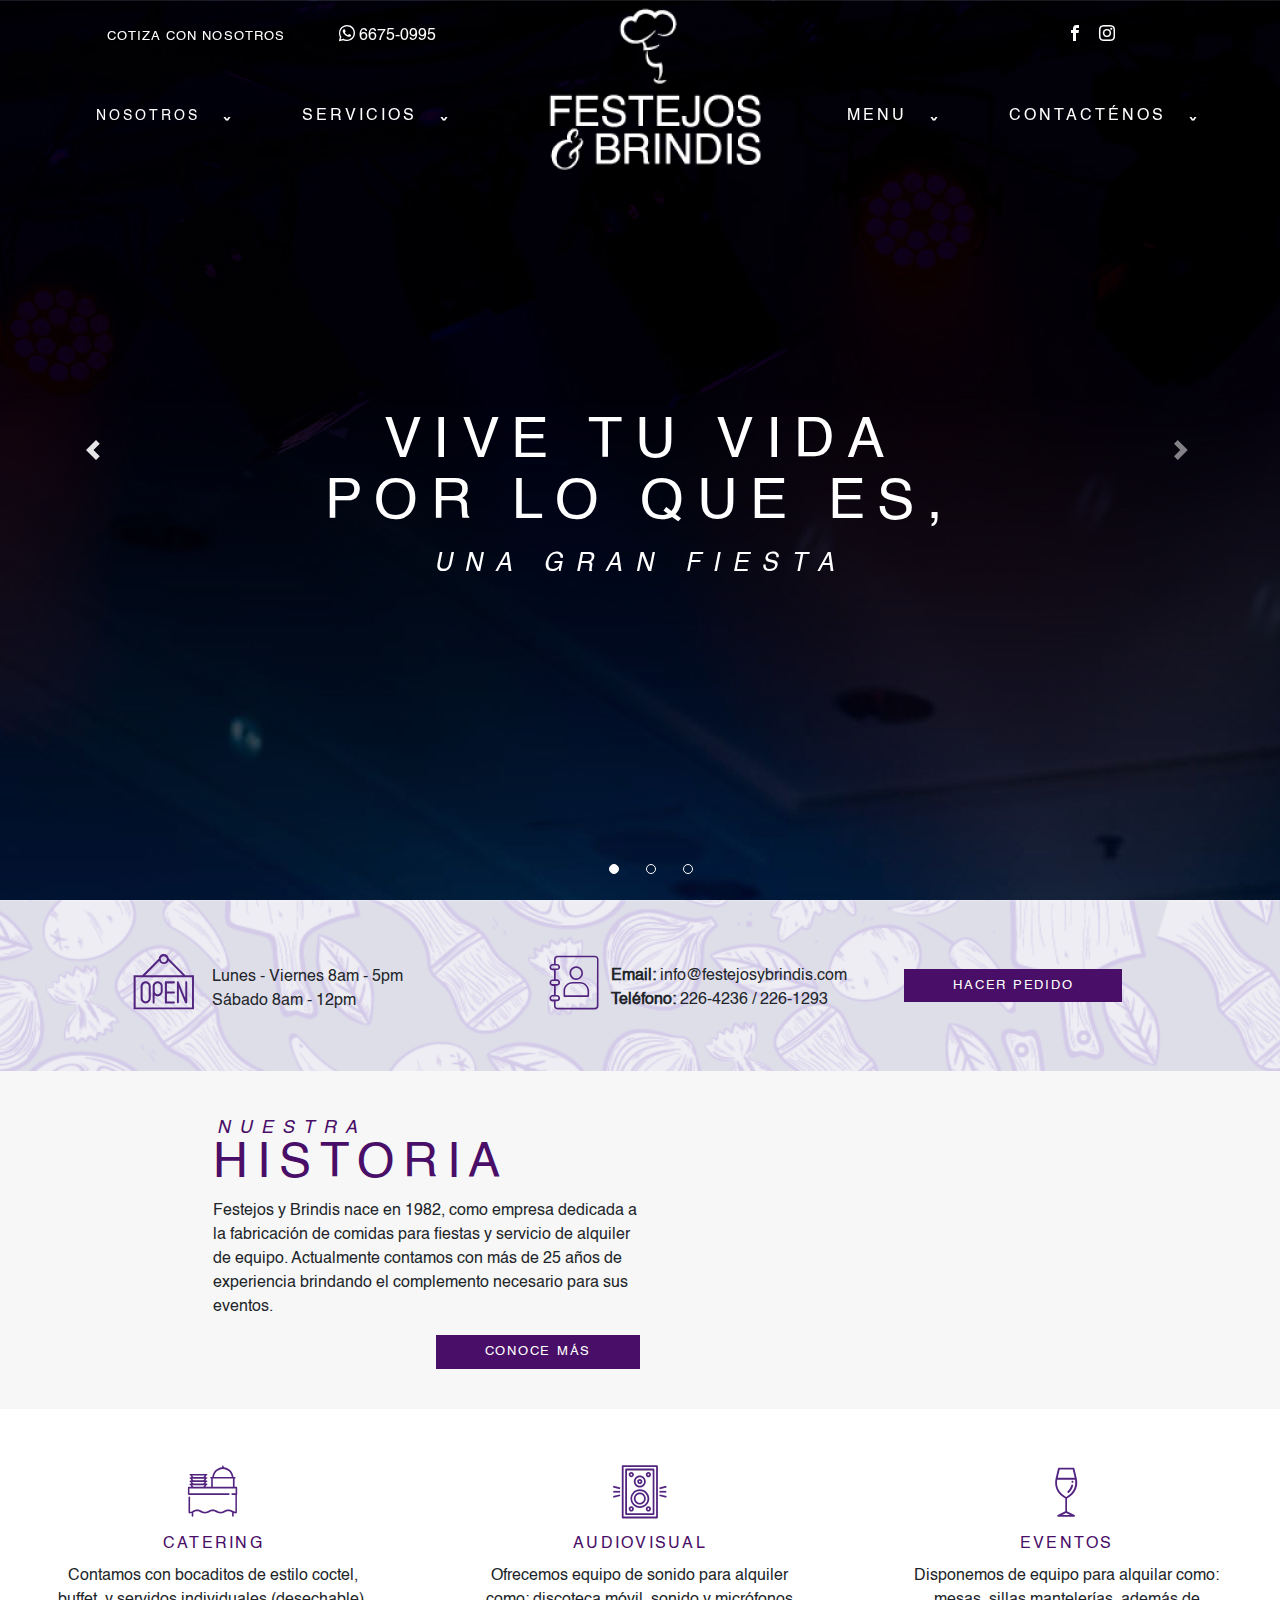
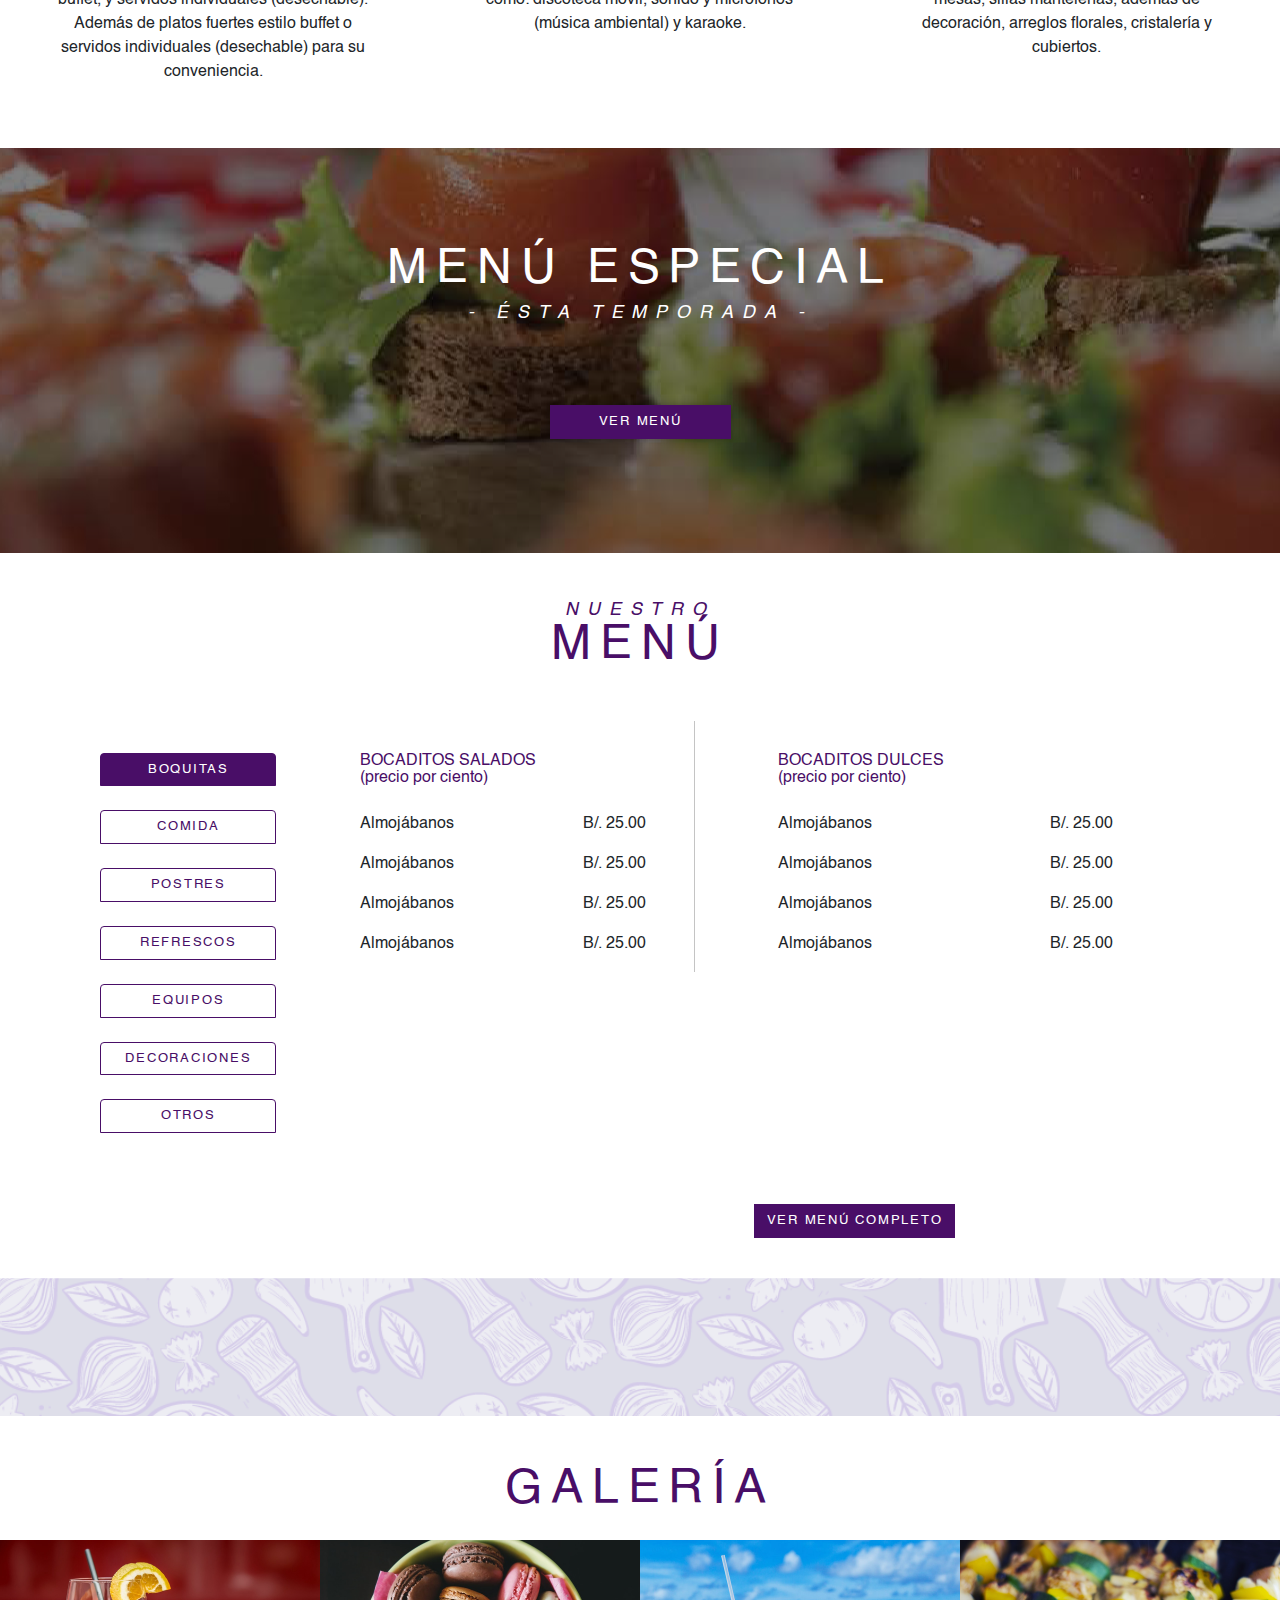
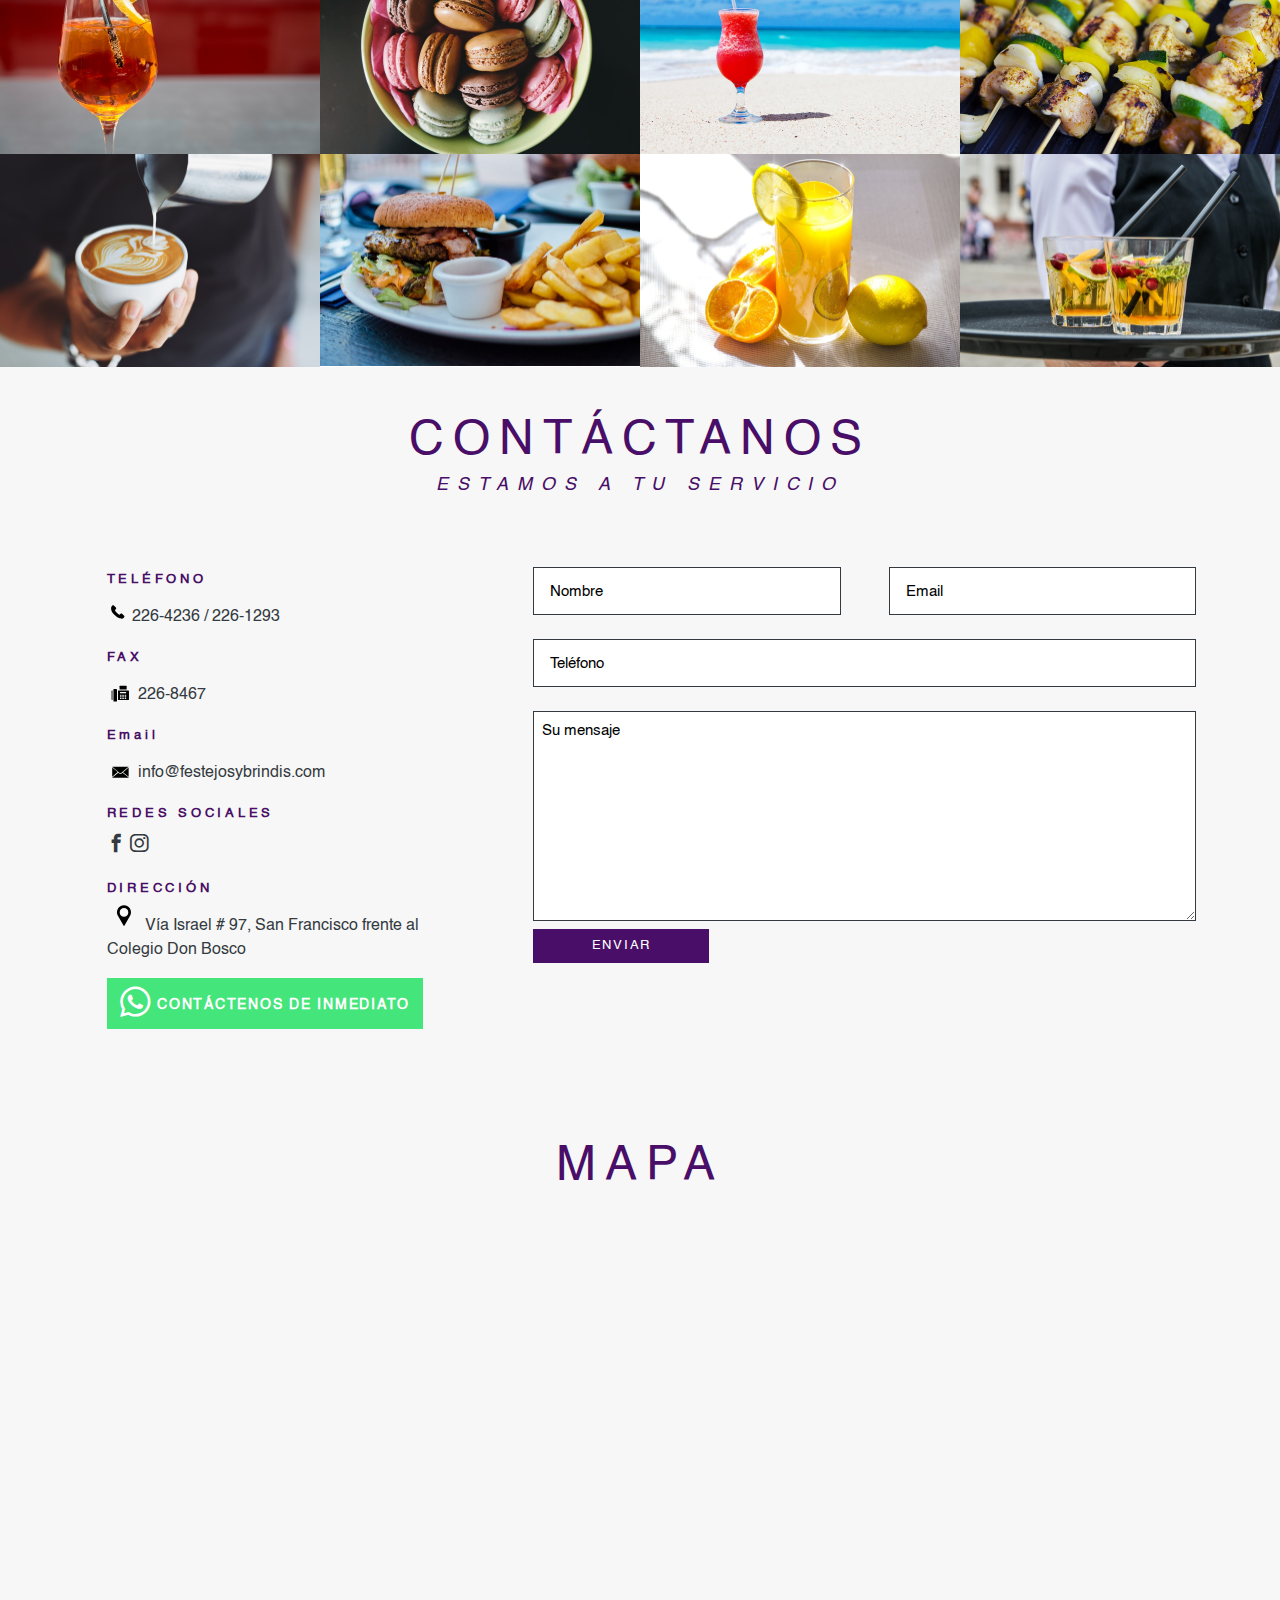
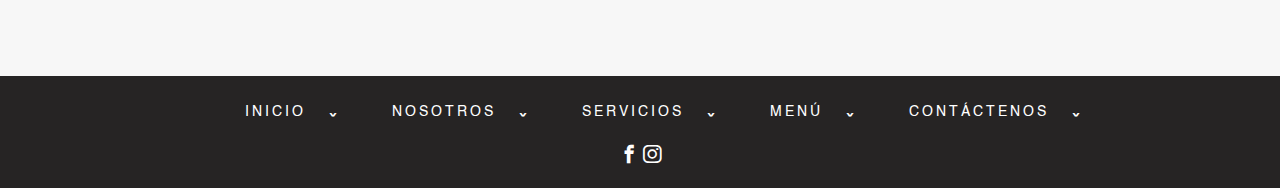
==== index.html @ 85176025 "Subida de los documentos del frontend" ====
<!DOCTYPE html>
<html lang="en">
<head>
  <meta charset="UTF-8">
  <meta name="viewport" content="width=device-width, initial-scale=1.0">
  <meta http-equiv="X-UA-Compatible" content="ie=edge">
  <link rel="stylesheet" href="Magnific-Popup-master/dist/magnific-popup.css">
  <link rel="stylesheet" href="bootstrap-4.0/dist/css/bootstrap.min.css">
  <link rel="stylesheet" href="IcoMoon-Free/style.css">
  <link rel="stylesheet" href="css/style.css">
  <title>Brindis y Festejos | Inicio</title>
</head>
<body class="overflow-hidden">

  <svg class="sr-only">
    <defs>
      <g id="open_icon">
      	<path fill="#52247F" d="M39.6,17.4L27.6,5.3C27.4,3.5,25.8,2,23.9,2s-3.5,1.5-3.6,3.3L8.2,17.4H1.9v24.9h44V17.4H39.6z M23.9,3.5
      		c1.2,0,2.2,1,2.2,2.2c0,1.2-1,2.2-2.2,2.2c-1.2,0-2.2-1-2.2-2.2C21.7,4.5,22.7,3.5,23.9,3.5 M20.6,7.1c0.6,1.3,1.9,2.2,3.4,2.2
      		c1.5,0,2.8-0.9,3.4-2.2l10.3,10.3H10.3L20.6,7.1z M44.5,40.9H3.4v-22h41.1V40.9z"/>
      	<path fill="#52247F" d="M10.7,21.8c-2,0-3.7,1.6-3.7,3.7v8.8c0,2,1.6,3.7,3.7,3.7s3.7-1.6,3.7-3.7v-8.8
      		C14.4,23.5,12.7,21.8,10.7,21.8 M12.9,34.3c0,1.2-1,2.2-2.2,2.2c-1.2,0-2.2-1-2.2-2.2v-8.8c0-1.2,1-2.2,2.2-2.2
      		c1.2,0,2.2,1,2.2,2.2V34.3z"/>
      	<path fill="#52247F" d="M19.5,21.8c-2,0-3.7,1.6-3.7,3.7v3.7v8.1c0,0.4,0.3,0.7,0.7,0.7c0.4,0,0.7-0.3,0.7-0.7v-5.2
      		c0.6,0.5,1.4,0.8,2.2,0.8c2,0,3.7-1.6,3.7-3.7v-3.7C23.2,23.5,21.6,21.8,19.5,21.8 M21.7,29.1c0,1.2-1,2.2-2.2,2.2
      		c-1.2,0-2.2-1-2.2-2.2v-3.7c0-1.2,1-2.2,2.2-2.2c1.2,0,2.2,1,2.2,2.2V29.1z"/>
      	<path fill="#52247F" d="M39.3,33.4l-4.5-11.1c0,0,0,0,0,0c0-0.1-0.1-0.1-0.1-0.2c0,0,0,0,0-0.1c0,0,0,0-0.1,0
      		c-0.1,0-0.1-0.1-0.2-0.1c0,0,0,0,0,0c-0.1,0-0.2,0-0.2,0c0,0,0,0,0,0c0,0-0.1,0-0.1,0c0,0-0.1,0-0.1,0c0,0,0,0,0,0
      		c-0.1,0-0.1,0.1-0.2,0.1c0,0,0,0-0.1,0c0,0,0,0.1-0.1,0.1c0,0-0.1,0.1-0.1,0.1c0,0,0,0,0,0.1c0,0.1,0,0.1,0,0.2c0,0,0,0,0,0v14.7
      		c0,0.4,0.3,0.7,0.7,0.7c0.4,0,0.7-0.3,0.7-0.7V26.4l4.5,11.1c0,0,0,0,0,0c0,0,0,0,0,0c0,0.1,0.1,0.1,0.1,0.2c0,0,0,0,0.1,0.1
      		c0,0,0.1,0.1,0.2,0.1c0,0,0,0,0.1,0c0.1,0,0.2,0.1,0.3,0.1h0c0.1,0,0.2,0,0.3-0.1c0,0,0,0,0,0c0.1,0,0.1-0.1,0.2-0.1c0,0,0,0,0.1,0
      		c0,0,0-0.1,0.1-0.1c0,0,0.1-0.1,0.1-0.1c0,0,0,0,0-0.1c0-0.1,0-0.1,0-0.2c0,0,0,0,0,0V22.5c0-0.4-0.3-0.7-0.7-0.7
      		c-0.4,0-0.7,0.3-0.7,0.7V33.4L39.3,33.4z"/>
      	<path fill="#52247F" d="M31.3,23.3c0.4,0,0.7-0.3,0.7-0.7s-0.3-0.7-0.7-0.7h-5.9c-0.4,0-0.7,0.3-0.7,0.7v14.7
      		c0,0.4,0.3,0.7,0.7,0.7h5.9c0.4,0,0.7-0.3,0.7-0.7c0-0.4-0.3-0.7-0.7-0.7h-5.1v-5.9h5.1c0.4,0,0.7-0.3,0.7-0.7
      		c0-0.4-0.3-0.7-0.7-0.7h-5.1v-5.9H31.3z"/>
      </g>

      <g id="booking_icon">

      <path fill="#52247F" d="M36.2,18.3c-3.7,0-6.8,3-6.8,6.8c0,1.8,0.7,3.5,2,4.8c1.3,1.3,3,2,4.8,2c3.7,0,6.8-3,6.8-6.8
      	C43,21.4,40,18.3,36.2,18.3 M39.9,28.7c-2,2-5.3,2-7.3,0c-1-1-1.5-2.3-1.5-3.6c0-1.4,0.5-2.7,1.5-3.6c2-2,5.3-2,7.3,0
      	C41.9,23.5,41.9,26.7,39.9,28.7"/>
      <path fill="#52247F" d="M40.1,33.9h-7.6c-5,0-9,4-9,9v5.2c0,0.5,0.4,0.8,0.8,0.8h24c0.5,0,0.8-0.4,0.8-0.8v-5.2
      	C49.1,37.9,45.1,33.9,40.1,33.9 M47.5,47.3H25.1v-4.4c0-4.1,3.3-7.4,7.4-7.4h7.6c4.1,0,7.4,3.3,7.4,7.4V47.3z"/>
      <path fill="#52247F" d="M57.4,8.8c-0.7-0.7-1.6-1.1-2.5-1.1H17.6c-2,0-3.6,1.6-3.6,3.6v4.6h-1.4c-1.7,0-3.1,1.4-3.1,3.1v0.2
      	c0,1.7,1.4,3.1,3.1,3.1H14v9.2h-1.4c-1.7,0-3.1,1.4-3.1,3.1v0.2c0,1.7,1.4,3.1,3.1,3.1H14v9.2h-1.4c-1.7,0-3.1,1.4-3.1,3.1v0.2
      	c0,1.7,1.4,3.1,3.1,3.1H14v4.5c0,1,0.4,1.9,1.1,2.5c0.7,0.7,1.6,1.1,2.5,1.1h37.3c2,0,3.6-1.6,3.6-3.6V11.3
      	C58.5,10.4,58.1,9.5,57.4,8.8 M12.6,20.6c-0.8,0-1.4-0.6-1.4-1.4V19c0-0.8,0.6-1.4,1.4-1.4h0h4.3c0.8,0,1.4,0.6,1.4,1.4v0.2
      	c0,0.8-0.6,1.4-1.4,1.4L12.6,20.6z M12.6,36.1c-0.8,0-1.4-0.6-1.4-1.4v-0.2c0-0.8,0.6-1.4,1.4-1.4h0h4.3c0.8,0,1.4,0.6,1.4,1.4v0.2
      	c0,0.8-0.6,1.4-1.4,1.4L12.6,36.1z M12.6,51.6c-0.8,0-1.4-0.6-1.4-1.4V50c0-0.8,0.6-1.4,1.4-1.4h0h4.3c0.8,0,1.4,0.6,1.4,1.4v0.2
      	c0,0.8-0.6,1.4-1.4,1.4L12.6,51.6z M56.8,57.8c0,1.1-0.9,2-2,2H17.6c-0.5,0-1-0.2-1.4-0.6c-0.4-0.4-0.6-0.9-0.6-1.4v-4.5H17
      	c1.7,0,3.1-1.4,3.1-3.1V50c0-1.7-1.4-3.1-3.1-3.1h-1.3v-9.2H17c1.7,0,3.1-1.4,3.1-3.1v-0.2c0-1.7-1.4-3.1-3.1-3.1h-1.3v-9.2H17
      	c1.7,0,3.1-1.4,3.1-3.1V19c0-1.7-1.4-3.1-3.1-3.1h-1.3v-4.6c0-1.1,0.9-2,2-2h37.3c1.1,0,2,0.9,2,2L56.8,57.8z"/>
      </g>

      <g id="catering_icon">

      <path fill="#52247F" d="M58.5,29.8h-1.9v-8.2h0.3c0.5,0,0.8-0.4,0.8-0.8c0-0.5-0.4-0.8-0.8-0.8h-1.4c-0.4-5.2-4.6-9.4-9.8-9.8V9.4
      	c0-0.5-0.4-0.8-0.8-0.8c-0.5,0-0.8,0.4-0.8,0.8v0.8c-5.2,0.4-9.4,4.6-9.8,9.8h-1.4c-0.5,0-0.8,0.4-0.8,0.8c0,0.5,0.4,0.8,0.8,0.8
      	h0.3v8.2h-5.7c0.4-0.5,0.6-1,0.7-1.6h0.4c0.5,0,0.8-0.4,0.8-0.8c0-0.4-0.4-0.8-0.8-0.8h-1.1c0.4-0.5,0.6-1,0.7-1.6h0.4
      	c0.5,0,0.8-0.4,0.8-0.8c0-0.4-0.4-0.8-0.8-0.8h-1.1c0.4-0.5,0.6-1,0.7-1.6h0.4c0.5,0,0.8-0.4,0.8-0.8c0-0.5-0.4-0.8-0.8-0.8h-1.1
      	c0.4-0.5,0.6-1,0.7-1.6h0.4c0.5,0,0.8-0.4,0.8-0.8c0-0.5-0.4-0.8-0.8-0.8H12.3c-0.5,0-0.8,0.4-0.8,0.8c0,0.4,0.4,0.8,0.8,0.8h0.4
      	c0.1,0.6,0.4,1.2,0.7,1.6h-1.1c-0.5,0-0.8,0.4-0.8,0.8c0,0.4,0.4,0.8,0.8,0.8h0.4c0.1,0.6,0.4,1.2,0.7,1.6h-1.1
      	c-0.5,0-0.8,0.4-0.8,0.8c0,0.5,0.4,0.8,0.8,0.8h0.4c0.1,0.6,0.4,1.2,0.7,1.6h-1.1c-0.5,0-0.8,0.4-0.8,0.8c0,0.5,0.4,0.8,0.8,0.8h0.4
      	c0.1,0.6,0.4,1.2,0.7,1.6h-2.7c-0.5,0-0.8,0.4-0.8,0.8v6.5c0,0.4,0.4,0.8,0.8,0.8h40.2c0.5,0,0.8-0.4,0.8-0.8c0-0.5-0.4-0.8-0.8-0.8
      	H11.4v-4.9h46.2v4.9h-3.5c-0.4,0-0.8,0.4-0.8,0.8c0,0.4,0.4,0.8,0.8,0.8h3.3v16.8c-1.2-0.1-1.9-0.5-2.7-0.9c-1-0.6-2.2-1.2-4.3-1.2
      	c-2.2,0-3.3,0.6-4.3,1.2c-1,0.5-1.8,1-3.5,1c-1.8,0-2.6-0.5-3.5-1c-1-0.6-2.2-1.2-4.3-1.2c-2.2,0-3.3,0.6-4.3,1.2
      	c-1,0.5-1.8,1-3.5,1c-1.8,0-2.6-0.5-3.5-1c-1-0.6-2.2-1.2-4.3-1.2s-3.3,0.6-4.3,1.2c-0.2,0.1-0.4,0.2-0.7,0.4
      	c-0.6,0.3-1.2,0.5-2.1,0.6V40.4c0-0.5-0.4-0.8-0.8-0.8c-0.4,0-0.8,0.4-0.8,0.8v15.2c0,0.5,0.4,0.8,0.8,0.8c1,0,1.8-0.1,2.4-0.3v2.8
      	c0,0.5,0.4,0.8,0.8,0.8c0.4,0,0.8-0.4,0.8-0.8v-3.5c0.1,0,0.2-0.1,0.3-0.1c1-0.5,1.8-1,3.5-1c1.8,0,2.6,0.5,3.5,1
      	c1,0.6,2.2,1.2,4.3,1.2c2.2,0,3.3-0.6,4.3-1.2c1-0.5,1.8-1,3.5-1c1.8,0,2.6,0.5,3.5,1c1,0.6,2.2,1.2,4.3,1.2c2.2,0,3.3-0.6,4.3-1.2
      	c1-0.5,1.8-1,3.5-1c1.8,0,2.6,0.5,3.5,1c0.1,0,0.2,0.1,0.3,0.1v3.5c0,0.5,0.4,0.8,0.8,0.8c0.4,0,0.8-0.4,0.8-0.8v-2.8
      	c0.7,0.2,1.4,0.3,2.4,0.3c0.5,0,0.8-0.4,0.8-0.8V37.8c0.2-0.1,0.3-0.4,0.3-0.6v-6.5C59.3,30.2,58.9,29.8,58.5,29.8 M24.2,29.8h-7.6
      	c-1.1,0-2-0.7-2.3-1.6h12.2C26.2,29.1,25.3,29.8,24.2,29.8 M24.2,26.5h-7.6c-1.1,0-2-0.7-2.3-1.6h12.2
      	C26.2,25.9,25.3,26.5,24.2,26.5 M24.2,23.3h-7.6c-1.1,0-2-0.7-2.3-1.6h12.2C26.2,22.6,25.3,23.3,24.2,23.3 M24.2,20h-7.6
      	c-1.1,0-2-0.7-2.3-1.6h12.2C26.2,19.3,25.3,20,24.2,20 M44.9,11.9c4.7,0,8.5,3.6,8.9,8.2H35.9C36.4,15.5,40.2,11.9,44.9,11.9
      	 M54.9,29.8H34.8v-8.2h20.1V29.8z"/>

      </g>


    <g id="audiovisual_icon">
    	<path fill="#52247F" d="M53,8.2H18.7c-0.5,0-0.9,0.4-0.9,0.9v51.4c0,0.5,0.4,0.9,0.9,0.9H53c0.5,0,0.9-0.4,0.9-0.9V9.1
    		C53.8,8.6,53.4,8.2,53,8.2 M52.1,59.6H19.6V10h32.5V59.6z"/>
    	<path fill="#52247F" d="M22.1,57.9h27.4c0.5,0,0.9-0.4,0.9-0.9V12.5c0-0.5-0.4-0.9-0.9-0.9H22.1c-0.5,0-0.9,0.4-0.9,0.9V57
    		C21.3,57.5,21.7,57.9,22.1,57.9 M23,13.4h25.7v42.8H23V13.4z"/>
    	<path fill="#52247F" d="M27.3,20.2c1.4,0,2.6-1.2,2.6-2.6c0-1.4-1.2-2.6-2.6-2.6c-1.4,0-2.6,1.2-2.6,2.6
    		C24.7,19.1,25.9,20.2,27.3,20.2 M27.3,16.8c0.5,0,0.9,0.4,0.9,0.9s-0.4,0.9-0.9,0.9s-0.9-0.4-0.9-0.9S26.8,16.8,27.3,16.8"/>
    	<path fill="#52247F" d="M44.4,15.1c-1.4,0-2.6,1.2-2.6,2.6c0,1.4,1.2,2.6,2.6,2.6c1.4,0,2.6-1.2,2.6-2.6
    		C47,16.2,45.8,15.1,44.4,15.1 M44.4,18.5c-0.5,0-0.9-0.4-0.9-0.9c0-0.5,0.4-0.9,0.9-0.9c0.5,0,0.9,0.4,0.9,0.9
    		C45.3,18.1,44.9,18.5,44.4,18.5"/>
    	<path fill="#52247F" d="M27.3,49.3c-1.4,0-2.6,1.2-2.6,2.6c0,1.4,1.2,2.6,2.6,2.6c1.4,0,2.6-1.2,2.6-2.6
    		C29.8,50.5,28.7,49.3,27.3,49.3 M27.3,52.8c-0.5,0-0.9-0.4-0.9-0.9c0-0.5,0.4-0.9,0.9-0.9s0.9,0.4,0.9,0.9
    		C28.1,52.4,27.7,52.8,27.3,52.8"/>
    	<path fill="#52247F" d="M44.4,49.3c-1.4,0-2.6,1.2-2.6,2.6c0,1.4,1.2,2.6,2.6,2.6c1.4,0,2.6-1.2,2.6-2.6
    		C47,50.5,45.8,49.3,44.4,49.3 M44.4,52.8c-0.5,0-0.9-0.4-0.9-0.9c0-0.5,0.4-0.9,0.9-0.9c0.5,0,0.9,0.4,0.9,0.9
    		C45.3,52.4,44.9,52.8,44.4,52.8"/>
    	<path fill="#52247F" d="M35.8,30.5c3.3,0,6-2.7,6-6c0-3.3-2.7-6-6-6c-3.3,0-6,2.7-6,6C29.8,27.8,32.5,30.5,35.8,30.5 M35.8,20.2
    		c2.4,0,4.3,1.9,4.3,4.3c0,2.4-1.9,4.3-4.3,4.3c-2.4,0-4.3-1.9-4.3-4.3C31.6,22.1,33.5,20.2,35.8,20.2"/>
    	<path fill="#52247F" d="M45.3,41.6c0-5.2-4.2-9.4-9.4-9.4c-5.2,0-9.4,4.2-9.4,9.4c0,5.2,4.2,9.4,9.4,9.4C41,51,45.3,46.8,45.3,41.6
    		 M35.8,49.3c-4.2,0-7.7-3.5-7.7-7.7c0-4.2,3.5-7.7,7.7-7.7c4.2,0,7.7,3.5,7.7,7.7C43.5,45.9,40.1,49.3,35.8,49.3"/>
    	<path fill="#52247F" d="M35.8,35.6c-3.3,0-6,2.7-6,6s2.7,6,6,6c3.3,0,6-2.7,6-6S39.1,35.6,35.8,35.6 M35.8,45.9
    		c-2.4,0-4.3-1.9-4.3-4.3c0-2.4,1.9-4.3,4.3-4.3c2.4,0,4.3,1.9,4.3,4.3C40.1,44,38.2,45.9,35.8,45.9"/>
    	<path fill="#52247F" d="M35.8,27.1c1.4,0,2.6-1.2,2.6-2.6c0-1.4-1.2-2.6-2.6-2.6c-1.4,0-2.6,1.2-2.6,2.6
    		C33.3,25.9,34.4,27.1,35.8,27.1 M35.8,23.7c0.5,0,0.9,0.4,0.9,0.9s-0.4,0.9-0.9,0.9c-0.5,0-0.9-0.4-0.9-0.9S35.4,23.7,35.8,23.7"/>
    	<rect x="9.3" y="33.9" fill="#52247F" width="6.8" height="1.7"/>

    		<rect x="11.9" y="27" transform="matrix(-0.2425 0.9702 -0.9702 -0.2425 45.395 25.5536)" fill="#52247F" width="1.7" height="7.1"/>

    		<rect x="9.2" y="38.2" transform="matrix(-0.9701 0.2427 -0.2427 -0.9701 34.5452 73.8665)" fill="#52247F" width="7.1" height="1.7"/>
    	<rect x="55.5" y="33.9" fill="#52247F" width="6.8" height="1.7"/>

    		<rect x="55.4" y="29.6" transform="matrix(-0.9701 0.2427 -0.2427 -0.9701 123.5322 45.7786)" fill="#52247F" width="7.1" height="1.7"/>

    		<rect x="58.1" y="35.5" transform="matrix(-0.2427 0.9701 -0.9701 -0.2427 111.1405 -8.641)" fill="#52247F" width="1.7" height="7.1"/>
    </g>

    <g id="events_icon">
    	<path fill="#52247F" d="M38.4,40.1c4.1-2.7,6.9-7,7.7-11.9c0.3-2.2,0.2-4.5-0.3-6.7l-2.4-10c-0.1-0.4-0.5-0.7-0.9-0.7H27.9
    		c-0.4,0-0.8,0.3-0.9,0.7l-2.4,10c-0.5,2.2-0.6,4.5-0.3,6.7c0.7,4.9,3.5,9.2,7.7,11.9l2.3,1.5v12.7L26.7,58
    		c-0.4,0.2-0.6,0.6-0.5,1.1c0.1,0.4,0.5,0.7,0.9,0.7h16c0.4,0,0.8-0.3,0.9-0.7c0.1-0.4-0.1-0.9-0.5-1.1l-7.5-3.7V41.6L38.4,40.1z
    		 M28.7,12.6h13l2,8.1H26.7L28.7,12.6z M26.1,27.9c-0.3-1.8-0.2-3.5,0.1-5.2h17.8c0.3,1.7,0.4,3.5,0.1,5.2
    		c-0.7,4.3-3.2,8.2-6.8,10.6l-2.2,1.4L33,38.5C29.3,36.1,26.8,32.2,26.1,27.9 M31.2,57.9l3.9-2l3.9,2H31.2z"/>
    	<path fill="#52247F" d="M37.3,35.9c0.2,0,0.5-0.1,0.6-0.2c2.1-1.8,3.5-4.2,4.2-6.9c0.1-0.5-0.2-1-0.7-1.2c-0.5-0.1-1,0.2-1.2,0.7
    		c-0.6,2.3-1.8,4.3-3.6,5.9c-0.4,0.4-0.4,1-0.1,1.4C36.7,35.8,37,35.9,37.3,35.9"/>
    	<path fill="#52247F" d="M41.5,25.8c0.3,0,0.5-0.1,0.7-0.3c0.2-0.2,0.3-0.4,0.3-0.7s-0.1-0.5-0.3-0.7c-0.2-0.2-0.4-0.3-0.7-0.3
    		c-0.3,0-0.5,0.1-0.7,0.3c-0.2,0.2-0.3,0.4-0.3,0.7s0.1,0.5,0.3,0.7C40.9,25.7,41.2,25.8,41.5,25.8"/>
    </g>

    <g id="celphone_icon">
      <path fill="#000200" d="M28,21.7l-3.4-3.4c-0.7-0.7-1.8-0.7-2.5,0l-1.7,1.7c-0.1-0.1-0.2-0.1-0.3-0.2c-1.1-0.6-2.5-1.4-4.1-3
      	c-1.6-1.6-2.4-3-3-4.1c-0.1-0.1-0.1-0.2-0.2-0.3l1.1-1.1l0.6-0.6c0.7-0.7,0.7-1.8,0-2.5L11.2,5c-0.7-0.7-1.8-0.7-2.5,0l-1,1l0,0
      	C7.5,6.4,7.2,6.9,7,7.4C6.8,7.9,6.7,8.3,6.7,8.8c-0.4,3.7,1.2,7.1,5.8,11.7c6.3,6.3,11.4,5.9,11.7,5.8c0.5-0.1,0.9-0.2,1.4-0.4
      	c0.5-0.2,1-0.5,1.4-0.8l0,0l1-0.9C28.6,23.5,28.6,22.4,28,21.7"/>
    </g>

    <g id="fax_icon">
        <path fill="#000200" d="M24.3,5.6h-7.6c-0.4,0-0.7,0.3-0.7,0.7v4h9v-4C24.9,5.9,24.6,5.6,24.3,5.6"/>
        <path fill="#000200" d="M26.7,11.5H14v12.3h12.7c0.7,0,1.2-0.5,1.2-1.2v-9.9C28,12.1,27.4,11.5,26.7,11.5 M17.9,22.3h-0.8
            c-0.4,0-0.7-0.3-0.7-0.7c0-0.4,0.3-0.7,0.7-0.7h0.8c0.4,0,0.7,0.3,0.7,0.7C18.6,22,18.3,22.3,17.9,22.3 M17.9,20.3h-0.8
            c-0.4,0-0.7-0.3-0.7-0.7c0-0.4,0.3-0.7,0.7-0.7h0.8c0.4,0,0.7,0.3,0.7,0.7C18.6,20,18.3,20.3,17.9,20.3 M17.9,18.3h-0.8
            c-0.4,0-0.7-0.3-0.7-0.7c0-0.4,0.3-0.7,0.7-0.7h0.8c0.4,0,0.7,0.3,0.7,0.7C18.6,18,18.3,18.3,17.9,18.3 M20.9,22.3H20
            c-0.4,0-0.7-0.3-0.7-0.7c0-0.4,0.3-0.7,0.7-0.7h0.8c0.4,0,0.7,0.3,0.7,0.7C21.5,22,21.2,22.3,20.9,22.3 M20.9,20.3H20
            c-0.4,0-0.7-0.3-0.7-0.7c0-0.4,0.3-0.7,0.7-0.7h0.8c0.4,0,0.7,0.3,0.7,0.7C21.5,20,21.2,20.3,20.9,20.3 M20.9,18.3H20
            c-0.4,0-0.7-0.3-0.7-0.7c0-0.4,0.3-0.7,0.7-0.7h0.8c0.4,0,0.7,0.3,0.7,0.7C21.5,18,21.2,18.3,20.9,18.3 M23.8,22.3H23
            c-0.4,0-0.7-0.3-0.7-0.7c0-0.4,0.3-0.7,0.7-0.7h0.8c0.4,0,0.7,0.3,0.7,0.7C24.5,22,24.2,22.3,23.8,22.3 M23.8,20.3H23
            c-0.4,0-0.7-0.3-0.7-0.7c0-0.4,0.3-0.7,0.7-0.7h0.8c0.4,0,0.7,0.3,0.7,0.7C24.5,20,24.2,20.3,23.8,20.3 M23.8,18.3H23
            c-0.4,0-0.7-0.3-0.7-0.7c0-0.4,0.3-0.7,0.7-0.7h0.8c0.4,0,0.7,0.3,0.7,0.7C24.5,18,24.2,18.3,23.8,18.3 M23.8,15.1h-6.7
            c-0.4,0-0.7-0.3-0.7-0.7c0-0.4,0.3-0.7,0.7-0.7h6.7c0.4,0,0.7,0.3,0.7,0.7C24.5,14.8,24.2,15.1,23.8,15.1"/>
        <path fill="#000200" d="M12,9.7H8.9c-0.4,0-0.7,0.3-0.7,0.7V25c0,0.4,0.3,0.7,0.7,0.7H12c0.4,0,0.7-0.3,0.7-0.7V10.4
            C12.7,10,12.4,9.7,12,9.7"/>
        <path fill="#000200" d="M5.8,12.7v9.9c0,0.7,0.5,1.2,1.2,1.2V11.5C6.3,11.5,5.8,12.1,5.8,12.7"/>
    </g>

    <g id="mail_icon">
        <path fill="#000200" d="M17.1,17.7L17.1,17.7c0.2,0,0.3,0,0.4-0.1l0,0c0,0,0,0,0,0l0.4-0.3l9.5-7.8c0,0-0.1,0-0.1,0H6.7
  	c0,0,0,0-0.1,0l9.9,8.2C16.7,17.7,16.9,17.7,17.1,17.7 M6.6,10.4v11.6l7.1-5.8L6.6,10.4z M20.4,16.4l7.1,5.7V10.5L20.4,16.4z
  	 M18.1,18.2c-0.3,0.2-0.7,0.4-1,0.4c-0.4,0-0.8-0.1-1-0.4l-1.6-1.3l-7.8,6.3v0c0,0.1,0.1,0.1,0.1,0.1h20.7c0.1,0,0.1-0.1,0.1-0.1v0
  	l-7.8-6.3L18.1,18.2z"/>
    </g>

    <g id="icon_location">
      <path d="M17,5.2L17,5.2c-5.4,0-8.8,5.9-6.1,10.6l5.6,9.8c0.2,0.4,0.8,0.4,1,0l5.6-9.8C25.8,11.1,22.4,5.2,17,5.2 M17,16.7
c-2.4,0-4.3-1.9-4.3-4.3s1.9-4.3,4.3-4.3s4.3,1.9,4.3,4.3S19.4,16.7,17,16.7"/>
    </g>

    </defs>
  </svg>

  <section class="s-home grid-wrp grid-12cols h-100vh s-home--rows position-relative">
    <div class="whole-cols-width s-home__contact mt-4 position-absolute z-index200">
      <span class="text-white font-uppercase cotiza-text">
        Cotiza con nosotros
      </span>

      <span class="text-white ml-5">
        <span class="icon icon-whatsapp"></span>

        6675-0995
      </span>
    </div>

    <div class="whole-cols-width s-home__social mt-4 d-none d-lg-block position-absolute --z-index-four">
        <!-- On desktop devices -->
        <a  href="https://www.facebook.com/festejosybrindis/" target="_blank" class="text-white">
          <span class="icon icon-facebook">
          </span>
        </a>

        <a  href="https://www.instagram.com/fyb_panama/" target="_blank" class="text-white">
          <span class="icon icon-instagram ml-2"></span>
        </a>
    </div>

    <button type="button" name="button" class="c-btn-collapse d-block d-xl-none --z-index-four position-absolute cursor-pointer justify-self-end position-relative cursor-pointer outline-0-onfocus mr-4 mt-2 rounded-circle p-3 pb-5 pt-4" id="menu_hamburguer">
      <span class="c-menu-icon bg-white d-block"></span>
    </button>

    <ul class="list-unstyled whole-cols-width justify-self-center position-absolute z-index200 menu-max1200-hide main-menu-breakpoint" id="main_menu">

      <li class="mt-4 d-inline-block d-lg-none position-absolute z-index400 social-icons-menu-mobile">
        <!-- On movile devices -->
        <a  href="https://www.facebook.com/festejosybrindis/" target="_blank" class="text-white">
          <span class="icon icon-facebook">
          </span>
        </a>

        <a  href="https://www.instagram.com/fyb_panama/" target="_blank" class="text-white">
          <span class="icon icon-instagram"></span>
        </a>
      </li>

      <li class="main-menu__item main-menu__item--max1200 ml-4 text-center mt-5 d-xl-none">
        <a href="" class="text-white d-inline-block logo">
          <img src="img/logo.png" class="mw-100" alt="">
        </a>
      </li>

      <li class="main-menu__item main-menu__item--max1200 d-block d-xl-inline-block ml-4 text-center">
        <a href="" class="text-white menu-item menu-item--purple-hov font-uppercase menu-item--letter-spacing p-3 transition">Nosotros <span class="d-inline-block arrow-character ml-3 mr-2">&#711;</span>
        </a>
      </li>

      <li class="main-menu__item main-menu__item--max1200 d-block d-xl-inline-block ml-4 text-center">
        <a href="" class="text-white font-uppercase menu-item--purple-hov menu-item--letter-spacing p-3 transition">Servicios <span class="d-inline-block arrow-character ml-3 mr-2">&#711;</span>
        </a>
      </li>

      <li class="main-menu__item main-menu__item--max1200 d-none d-xl-inline-block ml-4 text-center">
        <a href="" class="text-white d-inline-block logo">
          <img src="img/logo.png" class="mw-100" alt="">
        </a>
      </li>

      <li class="main-menu__item main-menu__item--max1200 d-block d-xl-inline-block ml-4 text-center">
        <a href="" class="text-white font-uppercase menu-item--purple-hov menu-item--letter-spacing p-3 transition rounded">Menu <span class="d-inline-block arrow-character ml-3 mr-2">&#711;</span>
        </a>
      </li>

      <li class="main-menu__item main-menu__item--max1200 d-block d-xl-inline-block ml-4 text-center">
        <a href="#contact_section" id="scroll_contact" class="text-white font-uppercase menu-item--purple-hov menu-item--letter-spacing text-center transition p-3">Contacténos <span class="d-inline-block arrow-character ml-3 mr-2">&#711;</span>
        </a>
      </li>
    </ul>

    <div class="carousel slide whole-cols-width" id="carousel_main" data-interval="2500">
      <div class="carousel-inner">
        <ol class="carousel-indicators">
          <li data-target="#carousel_main" data-slide-to="0" class="active ml-4 cursor-pointer"></li>
          <li data-target="#carousel_main" data-slide-to="1" class="ml-4 cursor-pointer"></li>
          <li data-target="#carousel_main" data-slide-to="2" class="ml-4 cursor-pointer"></li>
        </ol>
        <div class="carousel-item bg-dark-layer active h-100vh background-no-repeat-cover carousel-item01">
            <h1 class="text-white font-uppercase main-heading main-heading--letter-spacing text-center position-absolute w-100">
              Vive tu vida
              <p>por lo que es,</p>
              <p class="main-heading--small font-oblique text-center">
                Una gran fiesta
              </p>
            </h1>
        </div>

        <div class="carousel-item bg-dark-layer h-100vh background-no-repeat-cover carousel-item02">

          <h1 class="text-white font-uppercase main-heading main-heading--letter-spacing text-center position-absolute w-100">
            Vive tu vida
            <p>por lo que es,</p>
            <p class="main-heading--small font-oblique text-center">
              Una gran fiesta
            </p>

          </h1>
        </div>

        <div class="carousel-item bg-dark-layer h-100vh background-no-repeat-cover carousel-item03">

          <h1 class="text-white font-uppercase main-heading main-heading--letter-spacing text-center position-absolute w-100">
            Vive tu vida
            <p>por lo que es,</p>
            <p class="main-heading--small font-oblique text-center">
              Una gran fiesta
            </p>

          </h1>
        </div>
      </div>

      <a class="carousel-control-prev c-carousel-control" href="#carousel_main" role="button" data-slide="prev">
    <span class="carousel-control-prev-icon" aria-hidden="true"></span>
    <span class="sr-only">Previous</span>
    </a>
    <a class="carousel-control-next c-carousel-control" href="#carousel_main" role="button" data-slide="next">
      <span class="carousel-control-next-icon" aria-hidden="true"></span>
      <span class="sr-only">Next</span>
    </a>
    </div>
  </section>

  <article class="s-booking cooking-bg background-no-repeat-cover grid-wrp align-items-center justify-items-center grid-12cols pt-5 pb-5">

      <div class="s-booking__schedule clarfix cols12-media992">
        <span class="open-icon mr-3 float-lg-left text-center d-block d-lg-inline">
          <svg  version="1.1" id="Capa_1" xmlns="http://www.w3.org/2000/svg" xmlns:xlink="http://www.w3.org/1999/xlink" x="0px" y="0px"
      	 width="65px" height="65px" viewBox="0 0 47.4 44">

           <use xlink:href="#open_icon"></use>
          </svg>
        </span>

        <span class="d-block d-lg-inline-block s-booking__text mt-lg-3">
          Lunes - Viernes  8am - 5pm
          <span class="d-block">Sábado  8am - 12pm</span>

        </span>
      </div>

      <div class="s-booking__contact clearfix cols12-media992 mt-5 mt-lg-0">
        <span class="booking-icon float-lg-left text-center d-block d-lg-inline">
          <svg version="1.1" id="Capa_1" xmlns="http://www.w3.org/2000/svg" xmlns:xlink="http://www.w3.org/1999/xlink" x="0px" y="0px"
      	 width="71.3px" height="66.8px" viewBox="0 0 71.3 66.8" enable-background="new 0 0 71.3 66.8" xml:space="preserve">

            <use xlink:href="#booking_icon"></use>

         </svg>
        </span>
        <span class="s-booking__text mt-3 d-inline-block">
          <strong>Email:</strong> info@festejosybrindis.com
          <span class="d-block"><strong>Teléfono:</strong> 226-4236 / 226-1293</span>

        </span>
      </div>

      <div class="s-booking__cta cols12-media992 mt-4 mt-lg-0">
        <a href="#contact_section" class="btn btn-md btn-primary rounded-0 pl-5 pr-5 font-uppercase" role="button" id="hacer_pedido">Hacer pedido</a>
      </div>
  </article>

  <section class="s-history grid-wrp gray-bg grid-12cols pt-5 pb-4">

    <div class="s-history__header grid-wrp align-items-center">
      <h2 class="font-uppercase text-primary subheading subheading--letter-spacing">
        <span class="d-block heading2-small font-oblique ml-1">
          Nuestra
        </span>
          historia
      </h2>

      <div class="s-history__thumb d-block d-lg-none mb-3 mt-2">
        <img src="img/history-thumb.jpg" class="mw-100" alt="">
      </div>

      <p>
        Festejos y Brindis nace en 1982, como empresa dedicada a la fabricación de comidas para fiestas y servicio de alquiler de equipo. Actualmente contamos con más de 25 años de experiencia brindando el complemento necesario para sus eventos.
      </p>

      <p class="text-right">
        <a href="about-page.html" class="btn btn-primary pl-5 pr-5 rounded-0 font-uppercase">Conoce más</a>
      </p>
    </div>

    <div class="s-history__thumb d-none d-lg-block">
      <img src="img/history-thumb.jpg" class="mw-100" alt="">
    </div>
  </section>


  <section class="s-services grid-wrp grid-12cols mt-5">

    <div class="s-services__catering cols12-media992 mt-4 mt-lg-0">
      <p class="catering-icon text-center mb-2">
        <a href="services-page.html">
          <svg version="1.1" id="Capa_1" xmlns="http://www.w3.org/2000/svg" xmlns:xlink="http://www.w3.org/1999/xlink" x="0px" y="0px"
        	 width="71.3px" height="66.8px" viewBox="0 0 71.3 66.8">

           <use xlink:href="#catering_icon"></use>

           <span class="d-block font-uppercase text-primary services-letter-spacing">
             Catering
           </span>
          </svg>
        </a>
      </p>

      <p class="text-center w-75 w-xl-100 ml-auto mr-auto">
        Contamos con bocaditos de estilo coctel, buffet, y servidos individuales (desechable).  Además de platos fuertes estilo buffet o servidos individuales (desechable) para su conveniencia.
      </p>
    </div>

    <div class="s-services__audiovisual cols12-media992 mt-5 mt-lg-0">
      <p class="audiovisual-icon text-center mb-2">
        <a href="services-page.html">
          <svg version="1.1" id="Capa_1" xmlns="http://www.w3.org/2000/svg" xmlns:xlink="http://www.w3.org/1999/xlink" x="0px" y="0px"
       width="71.3px" height="66.8px" viewBox="0 0 71.3 66.8">
         <use xlink:href="#audiovisual_icon"></use>

         <span class="d-block font-uppercase text-primary services-letter-spacing">
           Audiovisual
         </span>
       </svg>
        </a>
     </p>

      <p class="text-center w-75 w-xl-100 ml-auto mr-auto">
        Ofrecemos equipo de sonido para alquiler como: discoteca móvil, sonido y micrófonos (música ambiental) y karaoke.
      </p>
    </div>

    <div class="s-services__eventos cols12-media992 mt-5 mt-lg-0">
      <p class="events-icon text-center mb-2">
        <a href="services-page.html">
          <svg version="1.1" id="Capa_1" xmlns="http://www.w3.org/2000/svg" xmlns:xlink="http://www.w3.org/1999/xlink" x="0px" y="0px"
      	 width="71.3px" height="66.8px" viewBox="0 0 71.3 66.8" enable-background="new 0 0 71.3 66.8" xml:space="preserve">

         <use xlink:href="#events_icon"></use>

           <span class="d-block font-uppercase text-primary services-letter-spacing">
             Eventos
           </span>

         </svg>
        </a>
     </p>

      <p class="text-center w-75 w-xl-100 ml-auto mr-auto">
        Disponemos de equipo para alquilar como: mesas, sillas mantelerías, además de decoración, arreglos florales, cristalería y cubiertos.
      </p>
    </div>
  </section>

  <div class="s-menu-special bg-dark-layer s-menu-special--h45vh grid-wrp grid-12cols justify-items-center mt-5">
    <h2 class="w-100 whole-cols-width text-center pt-5 mt-5 text-white subheading--letter-spacing">
      MENÚ ESPECIAL
      <span class="heading2-small font-oblique d-block mt-2">- ÉSTA TEMPORADA -</span>
    </h2>

    <p class="whole-cols-width mt-2 mb-5">
      <a href="menu-page.html" class="btn btn-primary text-white box-shadow rounded-0 pl-5 pr-5 pt-2 pb-2">
        VER MENÚ
      </a>
    </p>
  </div>

  <section class="s-menu grid-wrp grid-12cols mt-5 pseudoelment-background">
    <h2 class="text-primary font-uppercase whole-cols-width text-center subheading--letter-spacing mb-3 mb-md-5">
      <span class="heading2-small font-oblique d-block">
        Nuestro
      </span>
      Menú
    </h2>

    <ul class="mt-3 s-menu__buttons pt-3 text-center nav nav-tabs" role="tablist">
      <li class="nav-item mb-4">
        <a href="#tab_panel1" class="btn btn-primary btn-primary--ghost c-btn-width rounded-0 font-uppercase nav-link active" tabindex="0" role="tab" aria-controls="tab_panel1" id="boquitas_tab" data-toggle="tab" aria-selected="true">
          Boquitas
        </a>
      </li>

      <li class="nav-item mb-4">
        <a href="#tab_panel2" class="btn btn-primary btn-primary--ghost c-btn-width rounded-0 font-uppercase nav-link" id="comida_tab" data-toggle="tab" aria-selected="false">

          Comida
        </a>
      </li>

      <li class="nav-item mb-4">
        <a href="#tab_panel3" class="btn btn-primary btn-primary--ghost c-btn-width rounded-0 font-uppercase nav-link" id="postres_tab" data-toggle="tab" aria-selected="false">
          Postres
        </a>
      </li>

      <li class="nav-item mb-4">
        <a href="#tab_panel4" id="refrescos_tab" class="btn btn-primary btn-primary--ghost c-btn-width rounded-0 font-uppercase nav-link" data-toggle="tab" aria-selected="false">
          Refrescos
        </a>
      </li>

      <li class="nav-item mb-4">
        <a href="#tab_panel5" id="equipos_tab" class="btn btn-primary btn-primary--ghost c-btn-width rounded-0 font-uppercase nav-link" data-toggle="tab" aria-selected="false">
          EQUIPOS
        </a>
      </li>

      <li class="nav-item mb-4">
        <a href="#tab_panel6" id="decoraciones_tab" class="btn btn-primary btn-primary--ghost c-btn-width rounded-0 font-uppercase nav-link" data-toggle="tab" aria-selected="false">
          DECORACIONES
        </a>
      </li>

      <li class="nav-item">
        <a href="#tab_panel7" id="otros_tab" class="btn btn-primary btn-primary--ghost c-btn-width rounded-0 font-uppercase nav-link mb-5" data-toggle="tab" aria-selected="false">
          OTROS
        </a>
      </li>
    </ul>

    <div class="tab-content s-menu__items">
      <div id="tab_panel1" role="tabpanel" class="fade show active tab-pane grid-12cols" aria-labelledby="boquitas_tab">
        <div class="tab-pane__col1 border border-light border-top-0 border-bottom-0 border-left-0 pr-5">
          <h3 class="text-primary s-menu__items-head mt-4 pt-2 mb-4">
            BOCADITOS SALADOS
              <span class="d-block">(precio por ciento)</span>
          </h3>

          <p>
            Almojábanos
            <span class="float-right">B/. 25.00</span>
          </p>

          <p>
            Almojábanos
            <span class="float-right">B/. 25.00</span>
          </p>

          <p>
            Almojábanos
            <span class="float-right">B/. 25.00</span>
          </p>

          <p>
            Almojábanos
            <span class="float-right">B/. 25.00</span>
          </p>
        </div>

        <div class="tab-pane__col2">
          <h3 class="text-primary s-menu__items-head mt-4 pt-2 mb-4">
            BOCADITOS DULCES
              <span class="d-block">(precio por ciento)</span>
          </h3>

          <p>
            Almojábanos
            <span class="float-right">B/. 25.00</span>
          </p>

          <p>
            Almojábanos
            <span class="float-right">B/. 25.00</span>
          </p>

          <p>
            Almojábanos
            <span class="float-right">B/. 25.00</span>
          </p>

          <p>
            Almojábanos
            <span class="float-right">B/. 25.00</span>
          </p>

        </div>
      </div>

      <div id="tab_panel2" role="tabpanel" aria-labelledby="comida_tab" class="fade tab-pane grid-12cols">

        <div class="tab-pane__col1 border border-light border-top-0 border-bottom-0 border-left-0 pr-5">
          <h3 class="text-primary s-menu__items-head mt-4 pt-2 mb-4">
            SOLO COMIDA
              <span class="d-block">(precio por ciento)</span>
          </h3>

          <p>
            COMIDA
            <span class="float-right">B/. 25.00</span>
          </p>

          <p>
            COMIDA
            <span class="float-right">B/. 25.00</span>
          </p>

          <p>
            COMIDA
            <span class="float-right">B/. 25.00</span>
          </p>

          <p>
            COMIDA
            <span class="float-right">B/. 25.00</span>
          </p>
        </div>

        <div class="tab-pane__col2">
          <h3 class="text-primary s-menu__items-head mt-4 pt-2 mb-4">
            SOLO COMIDA
              <span class="d-block">(precio por ciento)</span>
          </h3>

          <p>
            COMIDA
            <span class="float-right">B/. 25.00</span>
          </p>

          <p>
            COMIDA
            <span class="float-right">B/. 25.00</span>
          </p>

          <p>
            COMIDA
            <span class="float-right">B/. 25.00</span>
          </p>

          <p>
            COMIDA
            <span class="float-right">B/. 25.00</span>
          </p>
        </div>
      </div>

      <div id="tab_panel3" role="tabpanel" aria-labelledby="postres_tab" class="fade grid-12cols tab-pane">
        <div class="tab-pane__col1 border border-light border-top-0 border-bottom-0 border-left-0 pr-5">
          <h3 class="text-primary s-menu__items-head mt-4 pt-2 mb-4">
            SOLO POSTRES
              <span class="d-block">(precio por ciento)</span>
          </h3>

          <p>
            POSTRES
            <span class="float-right">B/. 25.00</span>
          </p>

          <p>
            POSTRES
            <span class="float-right">B/. 25.00</span>
          </p>

          <p>
            POSTRES
            <span class="float-right">B/. 25.00</span>
          </p>

          <p>
            POSTRES
            <span class="float-right">B/. 25.00</span>
          </p>
        </div>

        <div class="tab-pane__col2">
          <h3 class="text-primary s-menu__items-head mt-4 pt-2 mb-4">
            SOLO POSTRES
              <span class="d-block">(precio por ciento)</span>
          </h3>

          <p>
            POSTRES
            <span class="float-right">B/. 25.00</span>
          </p>

          <p>
            POSTRES
            <span class="float-right">B/. 25.00</span>
          </p>

          <p>
            POSTRES
            <span class="float-right">B/. 25.00</span>
          </p>

          <p>
            POSTRES
            <span class="float-right">B/. 25.00</span>
          </p>
        </div>
      </div>

      <div id="tab_panel4" role="tabpanel" aria-labelledby="refrescos_tab" class="fade grid-12cols tab-pane">
        <div class="tab-pane__col1 border border-light border-top-0 border-bottom-0 border-left-0 pr-5">
          <h3 class="text-primary s-menu__items-head mt-4 pt-2 mb-4">
            REFRESCOS
              <span class="d-block">(precio por ciento)</span>
          </h3>

          <p>
            REFRESCOS
            <span class="float-right">B/. 25.00</span>
          </p>

          <p>
            REFRESCOS
            <span class="float-right">B/. 25.00</span>
          </p>

          <p>
            REFRESCOS
            <span class="float-right">B/. 25.00</span>
          </p>

          <p>
            REFRESCOS
            <span class="float-right">B/. 25.00</span>
          </p>
        </div>

        <div class="tab-pane__col2">
          <h3 class="text-primary s-menu__items-head mt-4 pt-2 mb-4">
            SOLO REFRESCOS
              <span class="d-block">(precio por ciento)</span>
          </h3>

          <p>
            REFRESCOS
            <span class="float-right">B/. 25.00</span>
          </p>

          <p>
            REFRESCOS
            <span class="float-right">B/. 25.00</span>
          </p>

          <p>
            REFRESCOS
            <span class="float-right">B/. 25.00</span>
          </p>

          <p>
            REFRESCOS
            <span class="float-right">B/. 25.00</span>
          </p>
        </div>
      </div>

      <div id="tab_panel5" role="tabpanel" aria-labelledby="equipo_tab" class="fade grid-12cols tab-pane">
        <div class="tab-pane__col1 border border-light border-top-0 border-bottom-0 border-left-0 pr-5">
          <h3 class="text-primary s-menu__items-head mt-4 pt-2 mb-4">
              EQUIPO
              <span class="d-block">(precio por ciento)</span>
          </h3>

          <p>
            EQUIPO
            <span class="float-right">B/. 25.00</span>
          </p>

          <p>
            EQUIPO
            <span class="float-right">B/. 25.00</span>
          </p>

          <p>
            EQUIPO
            <span class="float-right">B/. 25.00</span>
          </p>

          <p>
            EQUIPO
            <span class="float-right">B/. 25.00</span>
          </p>
        </div>

        <div class="tab-pane__col2">
          <h3 class="text-primary s-menu__items-head mt-4 pt-2 mb-4">
            EQUIPO
              <span class="d-block">(precio por ciento)</span>
          </h3>

          <p>
            EQUIPO
            <span class="float-right">B/. 25.00</span>
          </p>

          <p>
            EQUIPO
            <span class="float-right">B/. 25.00</span>
          </p>

          <p>
            EQUIPO
            <span class="float-right">B/. 25.00</span>
          </p>

          <p>
            EQUIPO
            <span class="float-right">B/. 25.00</span>
          </p>
        </div>
      </div>

      <div id="tab_panel6" role="tabpanel" aria-labelledby="decoraciones_tab" class="fade grid-12cols tab-pane">
        <div class="tab-pane__col1 border border-light border-top-0 border-bottom-0 border-left-0 pr-5">
          <h3 class="text-primary s-menu__items-head mt-4 pt-2 mb-4">
            DECORACIONES
              <span class="d-block">(precio por ciento)</span>
          </h3>

          <p>
            DECORACIONES
            <span class="float-right">B/. 25.00</span>
          </p>

          <p>
            DECORACIONES
            <span class="float-right">B/. 25.00</span>
          </p>

          <p>
            DECORACIONES
            <span class="float-right">B/. 25.00</span>
          </p>

          <p>
            DECORACIONES
            <span class="float-right">B/. 25.00</span>
          </p>
        </div>

        <div class="tab-pane__col2">
          <h3 class="text-primary s-menu__items-head mt-4 pt-2 mb-4">
            DECORACIONES
              <span class="d-block">(precio por ciento)</span>
          </h3>

          <p>
            DECORACIONES
            <span class="float-right">B/. 25.00</span>
          </p>

          <p>
            DECORACIONES
            <span class="float-right">B/. 25.00</span>
          </p>

          <p>
            DECORACIONES
            <span class="float-right">B/. 25.00</span>
          </p>

          <p>
            DECORACIONES
            <span class="float-right">B/. 25.00</span>
          </p>
        </div>
      </div>

      <div id="tab_panel7" role="tabpanel" aria-labelledby="otros_tab" class="fade grid-12cols tab-pane">
        <div class="tab-pane__col1 border border-light border-top-0 border-bottom-0 border-left-0 pr-5">
          <h3 class="text-primary s-menu__items-head mt-4 pt-2 mb-4">
            OTROS
              <span class="d-block">(precio por ciento)</span>
          </h3>

          <p>
            OTROS
            <span class="float-right">B/. 25.00</span>
          </p>

          <p>
            OTROS
            <span class="float-right">B/. 25.00</span>
          </p>

          <p>
            OTROS
            <span class="float-right">B/. 25.00</span>
          </p>

          <p>
            OTROS
            <span class="float-right">B/. 25.00</span>
          </p>
        </div>

        <div class="tab-pane__col2">
          <h3 class="text-primary s-menu__items-head mt-4 pt-2 mb-4">
            OTROS
              <span class="d-block">(precio por ciento)</span>
          </h3>

          <p>
            OTROS
            <span class="float-right">B/. 25.00</span>
          </p>

          <p>
            OTROS
            <span class="float-right">B/. 25.00</span>
          </p>

          <p>
            OTROS
            <span class="float-right">B/. 25.00</span>
          </p>

          <p>
            OTROS
            <span class="float-right">B/. 25.00</span>
          </p>
        </div>
      </div>
    </div>


    <p class="text-center mr-5 whole-cols-width btn-grid-panes mt-4">
      <a href="menu-page.html" class="btn btn-primary rounded-0 font-uppercase">Ver menú completo</a>
    </p>

    <div class="whole-cols-width cooking-bg background-no-repeat-cover cooking-bg--height w-100 mt-4">
    </div>
  </section>

  <section class="s-gallery mt-5">
    <h2 class="text-center w-100 text-primary mb-4 font-uppercase whole-cols-width subheading--letter-spacing">Galería</h2>

     <div class="grid-wrp s-gallery--grid">

       <div>
         <a href="img/gallery-item-01.jpeg" class="s-gallery__item outline-0-onfocus">
           <img src="img/gallery-item-01.jpeg" class="mw-100" alt="">
         </a>
       </div>

       <div>
         <a href="img/gallery-item-02.jpeg" class="s-gallery__item outline-0-onfocus">
           <img src="img/gallery-item-02.jpeg" class="mw-100" alt="">
         </a>
       </div>

       <div>
         <a href="img/gallery-item-03.jpeg" class="s-gallery__item outline-0-onfocus">
           <img src="img/gallery-item-03.jpeg" class="mw-100" alt="">
         </a>
       </div>

       <div>
         <a href="img/gallery-item-04.jpeg" class="s-gallery__item outline-0-onfocus">
           <img src="img/gallery-item-04.jpeg" class="mw-100" alt="">
         </a>
       </div>

       <div>
         <a href="img/gallery-item-05.jpeg" class="s-gallery__item outline-0-onfocus">
           <img src="img/gallery-item-05.jpeg" class="mw-100" alt="">
         </a>
       </div>

       <div>
         <a href="img/gallery-item-06.jpeg" class="s-gallery__item outline-0-onfocus">
           <img src="img/gallery-item-06.jpeg" class="mw-100" alt="">
         </a>
       </div>

       <div>
         <a href="img/gallery-item-07.jpeg" class="s-gallery__item outline-0-onfocus">
           <img src="img/gallery-item-07.jpeg" class="mw-100" alt="">
         </a>
       </div>

       <div>
         <a href="img/gallery-item-08.jpeg" class="s-gallery__item outline-0-onfocus">
           <img src="img/gallery-item-08.jpeg" class="mw-100" alt="">
         </a>
       </div>

       <div class="d-lg-none">
         <a href="img/gallery-item-01.jpeg" class="s-gallery__item outline-0-onfocus">
           <img src="img/gallery-item-01.jpeg" class="mw-100" alt="">
         </a>
       </div>

       <div class="d-md-none">
         <a href="img/gallery-item-06.jpeg" class="s-gallery__item outline-0-onfocus">
           <img src="img/gallery-item-06.jpeg" class="mw-100" alt="">
         </a>
       </div>
     </div>
  </section>

  <section class="s-contact grid-wrp grid-12cols pt-5 pb-5 gray-bg" id="contact_section">
    <h2 class="whole-cols-width text-primary text-center font-uppercase mb-5 pb-4 subheading--letter-spacing s-contact__heading">
      Contáctanos
      <span class="d-block heading2-small font-oblique mt-2">Estamos a tu servicio</span>
    </h2>

    <div class="s-contact__details justify-self-center  cols12-media992">
      <p class="text-primary font-uppercase text-center text-xl-left">

        <span class="s-contact__details-font font-bold">Teléfono</span>

          <span class="d-block">
            <svg version="1.1" id="Capa_1" xmlns="http://www.w3.org/2000/svg" xmlns:xlink="http://www.w3.org/1999/xlink" x="0px" y="0px"
        	 width="21px" height="29.8px" viewBox="0 0 34.3 29.8" preserveAspectRatio="xMidYMax meet">

               <use xlink:href="#celphone_icon"></use>

            </svg>
            <span class="text-dark">226-4236 / 226-1293</span>
          </span>
      </p>

      <p class="text-primary font-uppercase text-center text-xl-left mt-4 mt-xl-0">
        <span class="s-contact__details-font font-bold">
          Fax
        </span>

        <span class="d-block">
          <svg version="1.1" id="Capa_1" xmlns="http://www.w3.org/2000/svg" xmlns:xlink="http://www.w3.org/1999/xlink" x="0px" y="0px"
     width="27px" height="29.8px" viewBox="0 0 34.3 29.8" preserveAspectRatio="xMidYMax meet" class="icon-translatey">
            <use xlink:href="#fax_icon"></use>
          </svg>

          <span class="text-dark">226-8467</span>
        </span>
      </p>

      <p class="text-primary text-center  text-xl-left mt-4 mt-xl-0">

        <span class="s-contact__details-font font-bold">
          Email
        </span>

        <span class="d-block">
          <svg version="1.1" id="Capa_1" xmlns="http://www.w3.org/2000/svg" xmlns:xlink="http://www.w3.org/1999/xlink" x="0px" y="0px"
     width="27px" height="29.8px" viewBox="0 0 34.3 29.8" preserveAspectRatio="xMidYMax meet" class="icon-translatey">
            <use xlink:href="#mail_icon"></use>
          </svg>

          <span class="text-dark">info@festejosybrindis.com</span>
        </span>
      </p>

      <p class="text-primary font-uppercase text-center  text-xl-left mt-4 mt-xl-0">
        <span class="s-contact__details-font font-bold">
          Redes sociales
        </span>

        <span class="s-contact__social-icon d-block text-dark mt-2">
          <a href="https://www.facebook.com/festejosybrindis/" target="_blank" class="text-dark">
            <span class="icon icon-facebook"></span>
          </a>

          <a href="https://www.instagram.com/fyb_panama/" target="_blank" class="text-dark">
            <span class="icon icon-instagram"></span>
          </a>
        </span>

      </p>

      <p class="text-primary text-center text-xl-left mt-4 mt-xl-0">
        <span class="s-contact__details-font font-uppercase font-bold">Dirección</span>

        <span class="d-block">
          <svg version="1.1" id="Capa_1" xmlns="http://www.w3.org/2000/svg" xmlns:xlink="http://www.w3.org/1999/xlink" x="0px" y="0px"
  	 width="34.3px" height="29.8px" viewBox="0 0 34.3 29.8">
            <use xlink:href="#icon_location"></use>
          </svg>

          <span class="pr-md-4 text-dark">
            Vía Israel # 97, San Francisco frente
             al Colegio Don Bosco
          </span>
        </span>
      </p>

      <p class="text-center text-xl-left">
        <button class="btn btn-whatsapp font-uppercase font-bold text-white rounded-0 pt-2 pb-2">
          <span class="icon icon-whatsapp icon-whatsapp--size"></span>
          <span class="vertical-align-super">
            Contáctenos de inmediato
          </span>
        </button>
      </p>
    </div>

    <div class="s-contact__form mt-5 pt-2 pt-lg-0 mt-lg-0">
      <form action="" method="" class="grid-form grid-wrp">
        <label for="" class="sr-only"></label>
        <input type="text" class="form-control outline-0-onfocus rounded-0 border border-dark placeholder-black grid-form__input mb-2 form-control-lg grid-form__input-576" placeholder="Nombre">

        <label for="" class="sr-only"></label>
        <input type="email" class="form-control outline-0-onfocus rounded-0 border border-dark ml-sm-5 placeholder-black grid-form__input mb-2 form-control-lg grid-form__input-576" placeholder="Email">

        <label for="" class="sr-only"></label>
        <input type="number" class="form-control mt-sm-3 whole-cols-width outline-0-onfocus rounded-0 placeholder-black border border-dark form-control-lg grid-form__input-576" placeholder="Teléfono">

        <textarea name="name" rows="8" cols="80" class="whole-cols-width mt-2 mt-sm-4 p-2 outline-0-onfocus border border-dark placeholder-black grid-form__input-576" placeholder="Su mensaje"></textarea>

        <input type="submit" class="btn btn-primary rounded-0 mt-2 c-btn-width font-uppercase" value="Enviar">
      </form>
    </div>
  </section>

  <footer class="grid-wrp grid-12cols overflow-hidden gray-bg">
    <h2 class="whole-cols-width font-uppercase text-primary subheading--letter-spacing text-center mb-4 gray-bg mt-5">
      Mapa
    </h2>

    <div class="whole-cols-width">
      <iframe class="mw-100" src="https://www.google.com/maps/embed?pb=!1m18!1m12!1m3!1d3940.8344695079504!2d-79.51002868521368!3d8.987374993549734!2m3!1f0!2f0!3f0!3m2!1i1024!2i768!4f13.1!3m3!1m2!1s0x8faca904597702d9%3A0x9f34060c81637512!2sFestejos+y+Brindis!5e0!3m2!1ses!2sve!4v1541330588977" width="9999" height="450" frameborder="0" style="border:0" allowfullscreen></iframe>
    </div>

    <div class="whole-cols-width text-center bg-dark w-100">

      <ul class="list-unstyled pt-3">
        <li class="d-inline-block ml-sm-5 text-center text-sm-left w-100 w-sm-inherit">
          <a href="" class="text-white menu-item font-uppercase menu-item--letter-spacing">Inicio <span class="d-inline-block arrow-character ml-3">&#711;</span>
          </a>
        </li>

        <li class="d-inline-block ml-sm-5 text-center text-sm-left w-100 w-sm-inherit">
          <a href="" class="text-white menu-item font-uppercase menu-item--letter-spacing">Nosotros <span class="d-inline-block arrow-character ml-3">&#711;</span>
          </a>
        </li>

        <li class="d-inline-block ml-sm-5 text-center text-sm-left w-100 w-sm-inherit">
          <a href="" class="text-white font-uppercase menu-item menu-item--letter-spacing">Servicios <span class="d-inline-block arrow-character ml-3">&#711;</span>
          </a>
        </li>

        <li class="d-inline-block ml-sm-5 text-center text-sm-left w-100 w-sm-inherit">
          <a href="" class="text-white font-uppercase menu-item menu-item--letter-spacing">Menú <span class="d-inline-block arrow-character ml-3">&#711;</span>
          </a>
        </li>

        <li class="d-inline-block ml-sm-5 text-center text-sm-left w-100 w-sm-inherit">
          <a href="" class="text-white font-uppercase menu-item menu-item--letter-spacing">Contáctenos <span class="d-inline-block arrow-character ml-3">&#711;</span>
          </a>
        </li>
      </ul>

      <p class="text-white text-center w-100 whole-cols-width s-contact__social-icon">
        <a href="https://www.facebook.com/festejosybrindis/" target="_blank" class="text-white">
          <span class="icon icon-facebook"></span>
        </a>

        <a href="https://www.instagram.com/fyb_panama/" target="_blank" class="text-white">
          <span class="icon icon-instagram"></span>
        </a>
      </p>
    </div>
  </footer>

  <script type="text/javascript" src="js/jquery-3.2.1.js"></script>
  <script src="Magnific-Popup-master/dist/jquery.magnific-popup.min.js"></script>
  <script type="text/javascript" src="bootstrap-4.0/assets/js/vendor/popper.min.js"></script>
  <script type="text/javascript" src="bootstrap-4.0/dist/js/bootstrap.min.js"></script>
  <script type="text/javascript" src="js/scripts.js"></script>
</body>
</html>
---- IcoMoon-Free/style.css ----
@font-face {
  font-family: 'IcoMoon-Free';
  src:  url('fonts/IcoMoon-Free.eot?pv3xh4');
  src:  url('fonts/IcoMoon-Free.eot?pv3xh4#iefix') format('embedded-opentype'),
    url('fonts/IcoMoon-Free.ttf?pv3xh4') format('truetype'),
    url('fonts/IcoMoon-Free.woff?pv3xh4') format('woff'),
    url('fonts/IcoMoon-Free.svg?pv3xh4#IcoMoon-Free') format('svg');
  font-weight: normal;
  font-style: normal;
}

.icon {
  /* use !important to prevent issues with browser extensions that change fonts */
  font-family: 'IcoMoon-Free' !important;
  speak: none;
  font-style: normal;
  font-weight: normal;
  font-variant: normal;
  text-transform: none;
  line-height: 1;

  /* Better Font Rendering =========== */
  -webkit-font-smoothing: antialiased;
  -moz-osx-font-smoothing: grayscale;
}

.icon-next:before {
  content: "\eaec";
}
.icon-home:before {
  content: "\e900";
}
.icon-home2:before {
  content: "\e901";
}
.icon-home3:before {
  content: "\e902";
}
.icon-office:before {
  content: "\e903";
}
.icon-newspaper:before {
  content: "\e904";
}
.icon-pencil:before {
  content: "\e905";
}
.icon-pencil2:before {
  content: "\e906";
}
.icon-quill:before {
  content: "\e907";
}
.icon-pen:before {
  content: "\e908";
}
.icon-blog:before {
  content: "\e909";
}
.icon-eyedropper:before {
  content: "\e90a";
}
.icon-droplet:before {
  content: "\e90b";
}
.icon-paint-format:before {
  content: "\e90c";
}
.icon-image:before {
  content: "\e90d";
}
.icon-images:before {
  content: "\e90e";
}
.icon-camera:before {
  content: "\e90f";
}
.icon-headphones:before {
  content: "\e910";
}
.icon-music:before {
  content: "\e911";
}
.icon-play:before {
  content: "\e912";
}
.icon-film:before {
  content: "\e913";
}
.icon-video-camera:before {
  content: "\e914";
}
.icon-dice:before {
  content: "\e915";
}
.icon-pacman:before {
  content: "\e916";
}
.icon-spades:before {
  content: "\e917";
}
.icon-clubs:before {
  content: "\e918";
}
.icon-diamonds:before {
  content: "\e919";
}
.icon-bullhorn:before {
  content: "\e91a";
}
.icon-connection:before {
  content: "\e91b";
}
.icon-podcast:before {
  content: "\e91c";
}
.icon-feed:before {
  content: "\e91d";
}
.icon-mic:before {
  content: "\e91e";
}
.icon-book:before {
  content: "\e91f";
}
.icon-books:before {
  content: "\e920";
}
.icon-library:before {
  content: "\e921";
}
.icon-file-text:before {
  content: "\e922";
}
.icon-profile:before {
  content: "\e923";
}
.icon-file-empty:before {
  content: "\e924";
}
.icon-files-empty:before {
  content: "\e925";
}
.icon-file-text2:before {
  content: "\e926";
}
.icon-file-picture:before {
  content: "\e927";
}
.icon-file-music:before {
  content: "\e928";
}
.icon-file-play:before {
  content: "\e929";
}
.icon-file-video:before {
  content: "\e92a";
}
.icon-file-zip:before {
  content: "\e92b";
}
.icon-copy:before {
  content: "\e92c";
}
.icon-paste:before {
  content: "\e92d";
}
.icon-stack:before {
  content: "\e92e";
}
.icon-folder:before {
  content: "\e92f";
}
.icon-folder-open:before {
  content: "\e930";
}
.icon-folder-plus:before {
  content: "\e931";
}
.icon-folder-minus:before {
  content: "\e932";
}
.icon-folder-download:before {
  content: "\e933";
}
.icon-folder-upload:before {
  content: "\e934";
}
.icon-price-tag:before {
  content: "\e935";
}
.icon-price-tags:before {
  content: "\e936";
}
.icon-barcode:before {
  content: "\e937";
}
.icon-qrcode:before {
  content: "\e938";
}
.icon-ticket:before {
  content: "\e939";
}
.icon-cart:before {
  content: "\e93a";
}
.icon-coin-dollar:before {
  content: "\e93b";
}
.icon-coin-euro:before {
  content: "\e93c";
}
.icon-coin-pound:before {
  content: "\e93d";
}
.icon-coin-yen:before {
  content: "\e93e";
}
.icon-credit-card:before {
  content: "\e93f";
}
.icon-calculator:before {
  content: "\e940";
}
.icon-lifebuoy:before {
  content: "\e941";
}
.icon-phone:before {
  content: "\e942";
}
.icon-phone-hang-up:before {
  content: "\e943";
}
.icon-address-book:before {
  content: "\e944";
}
.icon-envelop:before {
  content: "\e945";
}
.icon-pushpin:before {
  content: "\e946";
}
.icon-location:before {
  content: "\e947";
}
.icon-location2:before {
  content: "\e948";
}
.icon-compass:before {
  content: "\e949";
}
.icon-compass2:before {
  content: "\e94a";
}
.icon-map:before {
  content: "\e94b";
}
.icon-map2:before {
  content: "\e94c";
}
.icon-history:before {
  content: "\e94d";
}
.icon-clock:before {
  content: "\e94e";
}
.icon-clock2:before {
  content: "\e94f";
}
.icon-alarm:before {
  content: "\e950";
}
.icon-bell:before {
  content: "\e951";
}
.icon-stopwatch:before {
  content: "\e952";
}
.icon-calendar:before {
  content: "\e953";
}
.icon-printer:before {
  content: "\e954";
}
.icon-keyboard:before {
  content: "\e955";
}
.icon-display:before {
  content: "\e956";
}
.icon-laptop:before {
  content: "\e957";
}
.icon-mobile:before {
  content: "\e958";
}
.icon-mobile2:before {
  content: "\e959";
}
.icon-tablet:before {
  content: "\e95a";
}
.icon-tv:before {
  content: "\e95b";
}
.icon-drawer:before {
  content: "\e95c";
}
.icon-drawer2:before {
  content: "\e95d";
}
.icon-box-add:before {
  content: "\e95e";
}
.icon-box-remove:before {
  content: "\e95f";
}
.icon-download:before {
  content: "\e960";
}
.icon-upload:before {
  content: "\e961";
}
.icon-floppy-disk:before {
  content: "\e962";
}
.icon-drive:before {
  content: "\e963";
}
.icon-database:before {
  content: "\e964";
}
.icon-undo:before {
  content: "\e965";
}
.icon-redo:before {
  content: "\e966";
}
.icon-undo2:before {
  content: "\e967";
}
.icon-redo2:before {
  content: "\e968";
}
.icon-forward:before {
  content: "\e969";
}
.icon-reply:before {
  content: "\e96a";
}
.icon-bubble:before {
  content: "\e96b";
}
.icon-bubbles:before {
  content: "\e96c";
}
.icon-bubbles2:before {
  content: "\e96d";
}
.icon-bubble2:before {
  content: "\e96e";
}
.icon-bubbles3:before {
  content: "\e96f";
}
.icon-bubbles4:before {
  content: "\e970";
}
.icon-user:before {
  content: "\e971";
}
.icon-users:before {
  content: "\e972";
}
.icon-user-plus:before {
  content: "\e973";
}
.icon-user-minus:before {
  content: "\e974";
}
.icon-user-check:before {
  content: "\e975";
}
.icon-user-tie:before {
  content: "\e976";
}
.icon-quotes-left:before {
  content: "\e977";
}
.icon-quotes-right:before {
  content: "\e978";
}
.icon-hour-glass:before {
  content: "\e979";
}
.icon-spinner:before {
  content: "\e97a";
}
.icon-spinner2:before {
  content: "\e97b";
}
.icon-spinner3:before {
  content: "\e97c";
}
.icon-spinner4:before {
  content: "\e97d";
}
.icon-spinner5:before {
  content: "\e97e";
}
.icon-spinner6:before {
  content: "\e97f";
}
.icon-spinner7:before {
  content: "\e980";
}
.icon-spinner8:before {
  content: "\e981";
}
.icon-spinner9:before {
  content: "\e982";
}
.icon-spinner10:before {
  content: "\e983";
}
.icon-spinner11:before {
  content: "\e984";
}
.icon-binoculars:before {
  content: "\e985";
}
.icon-search:before {
  content: "\e986";
}
.icon-zoom-in:before {
  content: "\e987";
}
.icon-zoom-out:before {
  content: "\e988";
}
.icon-enlarge:before {
  content: "\e989";
}
.icon-shrink:before {
  content: "\e98a";
}
.icon-enlarge2:before {
  content: "\e98b";
}
.icon-shrink2:before {
  content: "\e98c";
}
.icon-key:before {
  content: "\e98d";
}
.icon-key2:before {
  content: "\e98e";
}
.icon-lock:before {
  content: "\e98f";
}
.icon-unlocked:before {
  content: "\e990";
}
.icon-wrench:before {
  content: "\e991";
}
.icon-equalizer:before {
  content: "\e992";
}
.icon-equalizer2:before {
  content: "\e993";
}
.icon-cog:before {
  content: "\e994";
}
.icon-cogs:before {
  content: "\e995";
}
.icon-hammer:before {
  content: "\e996";
}
.icon-magic-wand:before {
  content: "\e997";
}
.icon-aid-kit:before {
  content: "\e998";
}
.icon-bug:before {
  content: "\e999";
}
.icon-pie-chart:before {
  content: "\e99a";
}
.icon-stats-dots:before {
  content: "\e99b";
}
.icon-stats-bars:before {
  content: "\e99c";
}
.icon-stats-bars2:before {
  content: "\e99d";
}
.icon-trophy:before {
  content: "\e99e";
}
.icon-gift:before {
  content: "\e99f";
}
.icon-glass:before {
  content: "\e9a0";
}
.icon-glass2:before {
  content: "\e9a1";
}
.icon-mug:before {
  content: "\e9a2";
}
.icon-spoon-knife:before {
  content: "\e9a3";
}
.icon-leaf:before {
  content: "\e9a4";
}
.icon-rocket:before {
  content: "\e9a5";
}
.icon-meter:before {
  content: "\e9a6";
}
.icon-meter2:before {
  content: "\e9a7";
}
.icon-hammer2:before {
  content: "\e9a8";
}
.icon-fire:before {
  content: "\e9a9";
}
.icon-lab:before {
  content: "\e9aa";
}
.icon-magnet:before {
  content: "\e9ab";
}
.icon-bin:before {
  content: "\e9ac";
}
.icon-bin2:before {
  content: "\e9ad";
}
.icon-briefcase:before {
  content: "\e9ae";
}
.icon-airplane:before {
  content: "\e9af";
}
.icon-truck:before {
  content: "\e9b0";
}
.icon-road:before {
  content: "\e9b1";
}
.icon-accessibility:before {
  content: "\e9b2";
}
.icon-target:before {
  content: "\e9b3";
}
.icon-shield:before {
  content: "\e9b4";
}
.icon-power:before {
  content: "\e9b5";
}
.icon-switch:before {
  content: "\e9b6";
}
.icon-power-cord:before {
  content: "\e9b7";
}
.icon-clipboard:before {
  content: "\e9b8";
}
.icon-list-numbered:before {
  content: "\e9b9";
}
.icon-list:before {
  content: "\e9ba";
}
.icon-list2:before {
  content: "\e9bb";
}
.icon-tree:before {
  content: "\e9bc";
}
.icon-menu:before {
  content: "\e9bd";
}
.icon-menu2:before {
  content: "\e9be";
}
.icon-menu3:before {
  content: "\e9bf";
}
.icon-menu4:before {
  content: "\e9c0";
}
.icon-cloud:before {
  content: "\e9c1";
}
.icon-cloud-download:before {
  content: "\e9c2";
}
.icon-cloud-upload:before {
  content: "\e9c3";
}
.icon-cloud-check:before {
  content: "\e9c4";
}
.icon-download2:before {
  content: "\e9c5";
}
.icon-upload2:before {
  content: "\e9c6";
}
.icon-download3:before {
  content: "\e9c7";
}
.icon-upload3:before {
  content: "\e9c8";
}
.icon-sphere:before {
  content: "\e9c9";
}
.icon-earth:before {
  content: "\e9ca";
}
.icon-link:before {
  content: "\e9cb";
}
.icon-flag:before {
  content: "\e9cc";
}
.icon-attachment:before {
  content: "\e9cd";
}
.icon-eye:before {
  content: "\e9ce";
}
.icon-eye-plus:before {
  content: "\e9cf";
}
.icon-eye-minus:before {
  content: "\e9d0";
}
.icon-eye-blocked:before {
  content: "\e9d1";
}
.icon-bookmark:before {
  content: "\e9d2";
}
.icon-bookmarks:before {
  content: "\e9d3";
}
.icon-sun:before {
  content: "\e9d4";
}
.icon-contrast:before {
  content: "\e9d5";
}
.icon-brightness-contrast:before {
  content: "\e9d6";
}
.icon-star-empty:before {
  content: "\e9d7";
}
.icon-star-half:before {
  content: "\e9d8";
}
.icon-star-full:before {
  content: "\e9d9";
}
.icon-heart:before {
  content: "\e9da";
}
.icon-heart-broken:before {
  content: "\e9db";
}
.icon-man:before {
  content: "\e9dc";
}
.icon-woman:before {
  content: "\e9dd";
}
.icon-man-woman:before {
  content: "\e9de";
}
.icon-happy:before {
  content: "\e9df";
}
.icon-happy2:before {
  content: "\e9e0";
}
.icon-smile:before {
  content: "\e9e1";
}
.icon-smile2:before {
  content: "\e9e2";
}
.icon-tongue:before {
  content: "\e9e3";
}
.icon-tongue2:before {
  content: "\e9e4";
}
.icon-sad:before {
  content: "\e9e5";
}
.icon-sad2:before {
  content: "\e9e6";
}
.icon-wink:before {
  content: "\e9e7";
}
.icon-wink2:before {
  content: "\e9e8";
}
.icon-grin:before {
  content: "\e9e9";
}
.icon-grin2:before {
  content: "\e9ea";
}
.icon-cool:before {
  content: "\e9eb";
}
.icon-cool2:before {
  content: "\e9ec";
}
.icon-angry:before {
  content: "\e9ed";
}
.icon-angry2:before {
  content: "\e9ee";
}
.icon-evil:before {
  content: "\e9ef";
}
.icon-evil2:before {
  content: "\e9f0";
}
.icon-shocked:before {
  content: "\e9f1";
}
.icon-shocked2:before {
  content: "\e9f2";
}
.icon-baffled:before {
  content: "\e9f3";
}
.icon-baffled2:before {
  content: "\e9f4";
}
.icon-confused:before {
  content: "\e9f5";
}
.icon-confused2:before {
  content: "\e9f6";
}
.icon-neutral:before {
  content: "\e9f7";
}
.icon-neutral2:before {
  content: "\e9f8";
}
.icon-hipster:before {
  content: "\e9f9";
}
.icon-hipster2:before {
  content: "\e9fa";
}
.icon-wondering:before {
  content: "\e9fb";
}
.icon-wondering2:before {
  content: "\e9fc";
}
.icon-sleepy:before {
  content: "\e9fd";
}
.icon-sleepy2:before {
  content: "\e9fe";
}
.icon-frustrated:before {
  content: "\e9ff";
}
.icon-frustrated2:before {
  content: "\ea00";
}
.icon-crying:before {
  content: "\ea01";
}
.icon-crying2:before {
  content: "\ea02";
}
.icon-point-up:before {
  content: "\ea03";
}
.icon-point-right:before {
  content: "\ea04";
}
.icon-point-down:before {
  content: "\ea05";
}
.icon-point-left:before {
  content: "\ea06";
}
.icon-warning:before {
  content: "\ea07";
}
.icon-notification:before {
  content: "\ea08";
}
.icon-question:before {
  content: "\ea09";
}
.icon-plus:before {
  content: "\ea0a";
}
.icon-minus:before {
  content: "\ea0b";
}
.icon-info:before {
  content: "\ea0c";
}
.icon-cancel-circle:before {
  content: "\ea0d";
}
.icon-blocked:before {
  content: "\ea0e";
}
.icon-cross:before {
  content: "\ea0f";
}
.icon-checkmark:before {
  content: "\ea10";
}
.icon-checkmark2:before {
  content: "\ea11";
}
.icon-spell-check:before {
  content: "\ea12";
}
.icon-enter:before {
  content: "\ea13";
}
.icon-exit:before {
  content: "\ea14";
}
.icon-play2:before {
  content: "\ea15";
}
.icon-pause:before {
  content: "\ea16";
}
.icon-stop:before {
  content: "\ea17";
}
.icon-previous:before {
  content: "\ea18";
}
.icon-next2:before {
  content: "\ea19";
}
.icon-backward:before {
  content: "\ea1a";
}
.icon-forward2:before {
  content: "\ea1b";
}
.icon-play3:before {
  content: "\ea1c";
}
.icon-pause2:before {
  content: "\ea1d";
}
.icon-stop2:before {
  content: "\ea1e";
}
.icon-backward2:before {
  content: "\ea1f";
}
.icon-forward3:before {
  content: "\ea20";
}
.icon-first:before {
  content: "\ea21";
}
.icon-last:before {
  content: "\ea22";
}
.icon-previous2:before {
  content: "\ea23";
}
.icon-next22:before {
  content: "\ea24";
}
.icon-eject:before {
  content: "\ea25";
}
.icon-volume-high:before {
  content: "\ea26";
}
.icon-volume-medium:before {
  content: "\ea27";
}
.icon-volume-low:before {
  content: "\ea28";
}
.icon-volume-mute:before {
  content: "\ea29";
}
.icon-volume-mute2:before {
  content: "\ea2a";
}
.icon-volume-increase:before {
  content: "\ea2b";
}
.icon-volume-decrease:before {
  content: "\ea2c";
}
.icon-loop:before {
  content: "\ea2d";
}
.icon-loop2:before {
  content: "\ea2e";
}
.icon-infinite:before {
  content: "\ea2f";
}
.icon-shuffle:before {
  content: "\ea30";
}
.icon-arrow-up-left:before {
  content: "\ea31";
}
.icon-arrow-up:before {
  content: "\ea32";
}
.icon-arrow-up-right:before {
  content: "\ea33";
}
.icon-arrow-right:before {
  content: "\ea34";
}
.icon-arrow-down-right:before {
  content: "\ea35";
}
.icon-arrow-down:before {
  content: "\ea36";
}
.icon-arrow-down-left:before {
  content: "\ea37";
}
.icon-arrow-left:before {
  content: "\ea38";
}
.icon-arrow-up-left2:before {
  content: "\ea39";
}
.icon-arrow-up2:before {
  content: "\ea3a";
}
.icon-arrow-up-right2:before {
  content: "\ea3b";
}
.icon-arrow-right2:before {
  content: "\ea3c";
}
.icon-arrow-down-right2:before {
  content: "\ea3d";
}
.icon-arrow-down2:before {
  content: "\ea3e";
}
.icon-arrow-down-left2:before {
  content: "\ea3f";
}
.icon-arrow-left2:before {
  content: "\ea40";
}
.icon-circle-up:before {
  content: "\ea41";
}
.icon-circle-right:before {
  content: "\ea42";
}
.icon-circle-down:before {
  content: "\ea43";
}
.icon-circle-left:before {
  content: "\ea44";
}
.icon-tab:before {
  content: "\ea45";
}
.icon-move-up:before {
  content: "\ea46";
}
.icon-move-down:before {
  content: "\ea47";
}
.icon-sort-alpha-asc:before {
  content: "\ea48";
}
.icon-sort-alpha-desc:before {
  content: "\ea49";
}
.icon-sort-numeric-asc:before {
  content: "\ea4a";
}
.icon-sort-numberic-desc:before {
  content: "\ea4b";
}
.icon-sort-amount-asc:before {
  content: "\ea4c";
}
.icon-sort-amount-desc:before {
  content: "\ea4d";
}
.icon-command:before {
  content: "\ea4e";
}
.icon-shift:before {
  content: "\ea4f";
}
.icon-ctrl:before {
  content: "\ea50";
}
.icon-opt:before {
  content: "\ea51";
}
.icon-checkbox-checked:before {
  content: "\ea52";
}
.icon-checkbox-unchecked:before {
  content: "\ea53";
}
.icon-radio-checked:before {
  content: "\ea54";
}
.icon-radio-checked2:before {
  content: "\ea55";
}
.icon-radio-unchecked:before {
  content: "\ea56";
}
.icon-crop:before {
  content: "\ea57";
}
.icon-make-group:before {
  content: "\ea58";
}
.icon-ungroup:before {
  content: "\ea59";
}
.icon-scissors:before {
  content: "\ea5a";
}
.icon-filter:before {
  content: "\ea5b";
}
.icon-font:before {
  content: "\ea5c";
}
.icon-ligature:before {
  content: "\ea5d";
}
.icon-ligature2:before {
  content: "\ea5e";
}
.icon-text-height:before {
  content: "\ea5f";
}
.icon-text-width:before {
  content: "\ea60";
}
.icon-font-size:before {
  content: "\ea61";
}
.icon-bold:before {
  content: "\ea62";
}
.icon-underline:before {
  content: "\ea63";
}
.icon-italic:before {
  content: "\ea64";
}
.icon-strikethrough:before {
  content: "\ea65";
}
.icon-omega:before {
  content: "\ea66";
}
.icon-sigma:before {
  content: "\ea67";
}
.icon-page-break:before {
  content: "\ea68";
}
.icon-superscript:before {
  content: "\ea69";
}
.icon-subscript:before {
  content: "\ea6a";
}
.icon-superscript2:before {
  content: "\ea6b";
}
.icon-subscript2:before {
  content: "\ea6c";
}
.icon-text-color:before {
  content: "\ea6d";
}
.icon-pagebreak:before {
  content: "\ea6e";
}
.icon-clear-formatting:before {
  content: "\ea6f";
}
.icon-table:before {
  content: "\ea70";
}
.icon-table2:before {
  content: "\ea71";
}
.icon-insert-template:before {
  content: "\ea72";
}
.icon-pilcrow:before {
  content: "\ea73";
}
.icon-ltr:before {
  content: "\ea74";
}
.icon-rtl:before {
  content: "\ea75";
}
.icon-section:before {
  content: "\ea76";
}
.icon-paragraph-left:before {
  content: "\ea77";
}
.icon-paragraph-center:before {
  content: "\ea78";
}
.icon-paragraph-right:before {
  content: "\ea79";
}
.icon-paragraph-justify:before {
  content: "\ea7a";
}
.icon-indent-increase:before {
  content: "\ea7b";
}
.icon-indent-decrease:before {
  content: "\ea7c";
}
.icon-share:before {
  content: "\ea7d";
}
.icon-new-tab:before {
  content: "\ea7e";
}
.icon-embed:before {
  content: "\ea7f";
}
.icon-embed2:before {
  content: "\ea80";
}
.icon-terminal:before {
  content: "\ea81";
}
.icon-share2:before {
  content: "\ea82";
}
.icon-mail:before {
  content: "\ea83";
}
.icon-mail2:before {
  content: "\ea84";
}
.icon-mail3:before {
  content: "\ea85";
}
.icon-mail4:before {
  content: "\ea86";
}
.icon-amazon:before {
  content: "\ea87";
}
.icon-google:before {
  content: "\ea88";
}
.icon-google2:before {
  content: "\ea89";
}
.icon-google3:before {
  content: "\ea8a";
}
.icon-google-plus:before {
  content: "\ea8b";
}
.icon-google-plus2:before {
  content: "\ea8c";
}
.icon-google-plus3:before {
  content: "\ea8d";
}
.icon-hangouts:before {
  content: "\ea8e";
}
.icon-google-drive:before {
  content: "\ea8f";
}
.icon-facebook:before {
  content: "\ea90";
}
.icon-facebook2:before {
  content: "\ea91";
}
.icon-instagram2:before {
  content: "\ea93";
}
.icon-whatsapp:before {
  content: "\ea94";
}
.icon-spotify:before {
  content: "\ea95";
}
.icon-telegram:before {
  content: "\ea96";
}
.icon-twitter:before {
  content: "\ea97";
}
.icon-vine:before {
  content: "\ea98";
}
.icon-vk:before {
  content: "\ea99";
}
.icon-renren:before {
  content: "\ea9a";
}
.icon-sina-weibo:before {
  content: "\ea9b";
}
.icon-rss:before {
  content: "\ea9c";
}
.icon-rss2:before {
  content: "\ea9d";
}
.icon-youtube:before {
  content: "\ea9e";
}
.icon-youtube2:before {
  content: "\ea9f";
}
.icon-twitch:before {
  content: "\eaa0";
}
.icon-vimeo:before {
  content: "\eaa1";
}
.icon-vimeo2:before {
  content: "\eaa2";
}
.icon-lanyrd:before {
  content: "\eaa3";
}
.icon-flickr:before {
  content: "\eaa4";
}
.icon-flickr2:before {
  content: "\eaa5";
}
.icon-flickr3:before {
  content: "\eaa6";
}
.icon-flickr4:before {
  content: "\eaa7";
}
.icon-dribbble:before {
  content: "\eaa8";
}
.icon-behance:before {
  content: "\eaa9";
}
.icon-behance2:before {
  content: "\eaaa";
}
.icon-deviantart:before {
  content: "\eaab";
}
.icon-500px:before {
  content: "\eaac";
}
.icon-steam:before {
  content: "\eaad";
}
.icon-steam2:before {
  content: "\eaae";
}
.icon-dropbox:before {
  content: "\eaaf";
}
.icon-onedrive:before {
  content: "\eab0";
}
.icon-github:before {
  content: "\eab1";
}
.icon-npm:before {
  content: "\eab2";
}
.icon-basecamp:before {
  content: "\eab3";
}
.icon-trello:before {
  content: "\eab4";
}
.icon-wordpress:before {
  content: "\eab5";
}
.icon-joomla:before {
  content: "\eab6";
}
.icon-ello:before {
  content: "\eab7";
}
.icon-blogger:before {
  content: "\eab8";
}
.icon-blogger2:before {
  content: "\eab9";
}
.icon-tumblr:before {
  content: "\eaba";
}
.icon-tumblr2:before {
  content: "\eabb";
}
.icon-yahoo:before {
  content: "\eabc";
}
.icon-yahoo2:before {
  content: "\eabd";
}
.icon-tux:before {
  content: "\eabe";
}
.icon-appleinc:before {
  content: "\eabf";
}
.icon-finder:before {
  content: "\eac0";
}
.icon-android:before {
  content: "\eac1";
}
.icon-windows:before {
  content: "\eac2";
}
.icon-windows8:before {
  content: "\eac3";
}
.icon-soundcloud:before {
  content: "\eac4";
}
.icon-soundcloud2:before {
  content: "\eac5";
}
.icon-skype:before {
  content: "\eac6";
}
.icon-reddit:before {
  content: "\eac7";
}
.icon-hackernews:before {
  content: "\eac8";
}
.icon-wikipedia:before {
  content: "\eac9";
}
.icon-linkedin:before {
  content: "\eaca";
}
.icon-linkedin2:before {
  content: "\eacb";
}
.icon-lastfm:before {
  content: "\eacc";
}
.icon-lastfm2:before {
  content: "\eacd";
}
.icon-delicious:before {
  content: "\eace";
}
.icon-stumbleupon:before {
  content: "\eacf";
}
.icon-stumbleupon2:before {
  content: "\ead0";
}
.icon-stackoverflow:before {
  content: "\ead1";
}
.icon-pinterest:before {
  content: "\ead2";
}
.icon-pinterest2:before {
  content: "\ead3";
}
.icon-xing:before {
  content: "\ead4";
}
.icon-xing2:before {
  content: "\ead5";
}
.icon-flattr:before {
  content: "\ead6";
}
.icon-foursquare:before {
  content: "\ead7";
}
.icon-yelp:before {
  content: "\ead8";
}
.icon-paypal:before {
  content: "\ead9";
}
.icon-chrome:before {
  content: "\eada";
}
.icon-firefox:before {
  content: "\eadb";
}
.icon-IE:before {
  content: "\eadc";
}
.icon-edge:before {
  content: "\eadd";
}
.icon-safari:before {
  content: "\eade";
}
.icon-opera:before {
  content: "\eadf";
}
.icon-file-pdf:before {
  content: "\eae0";
}
.icon-file-openoffice:before {
  content: "\eae1";
}
.icon-file-word:before {
  content: "\eae2";
}
.icon-file-excel:before {
  content: "\eae3";
}
.icon-libreoffice:before {
  content: "\eae4";
}
.icon-html-five:before {
  content: "\eae5";
}
.icon-html-five2:before {
  content: "\eae6";
}
.icon-css3:before {
  content: "\eae7";
}
.icon-git:before {
  content: "\eae8";
}
.icon-codepen:before {
  content: "\eae9";
}
.icon-svg:before {
  content: "\eaea";
}
.icon-IcoMoon:before {
  content: "\eaeb";
}
.icon-uni21:before {
  content: "\21";
}
.icon-uni22:before {
  content: "\22";
}
.icon-uni23:before {
  content: "\23";
}
.icon-uni24:before {
  content: "\24";
}
.icon-uni25:before {
  content: "\25";
}
.icon-uni26:before {
  content: "\26";
}
.icon-uni27:before {
  content: "\27";
}
.icon-uni28:before {
  content: "\28";
}
.icon-uni29:before {
  content: "\29";
}
.icon-uni2A:before {
  content: "\2a";
}
.icon-uni2B:before {
  content: "\2b";
}
.icon-uni2C:before {
  content: "\2c";
}
.icon-uni2D:before {
  content: "\2d";
}
.icon-uni2E:before {
  content: "\2e";
}
.icon-uni2F:before {
  content: "\2f";
}
.icon-uni30:before {
  content: "\30";
}
.icon-uni31:before {
  content: "\31";
}
.icon-uni32:before {
  content: "\32";
}
.icon-uni33:before {
  content: "\33";
}
.icon-uni34:before {
  content: "\34";
}
.icon-uni35:before {
  content: "\35";
}
.icon-uni36:before {
  content: "\36";
}
.icon-uni37:before {
  content: "\37";
}
.icon-uni38:before {
  content: "\38";
}
.icon-uni39:before {
  content: "\39";
}
.icon-uni3A:before {
  content: "\3a";
}
.icon-uni3B:before {
  content: "\3b";
}
.icon-uni3C:before {
  content: "\3c";
}
.icon-uni3D:before {
  content: "\3d";
}
.icon-uni3E:before {
  content: "\3e";
}
.icon-uni3F:before {
  content: "\3f";
}
.icon-uni40:before {
  content: "\40";
}
.icon-uni41:before {
  content: "\41";
}
.icon-uni42:before {
  content: "\42";
}
.icon-uni43:before {
  content: "\43";
}
.icon-uni44:before {
  content: "\44";
}
.icon-uni45:before {
  content: "\45";
}
.icon-uni46:before {
  content: "\46";
}
.icon-uni47:before {
  content: "\47";
}
.icon-uni48:before {
  content: "\48";
}
.icon-uni49:before {
  content: "\49";
}
.icon-uni4A:before {
  content: "\4a";
}
.icon-uni4B:before {
  content: "\4b";
}
.icon-uni4C:before {
  content: "\4c";
}
.icon-uni4D:before {
  content: "\4d";
}
.icon-uni4E:before {
  content: "\4e";
}
.icon-uni4F:before {
  content: "\4f";
}
.icon-uni50:before {
  content: "\50";
}
.icon-uni51:before {
  content: "\51";
}
.icon-uni52:before {
  content: "\52";
}
.icon-uni53:before {
  content: "\53";
}
.icon-uni54:before {
  content: "\54";
}
.icon-uni55:before {
  content: "\55";
}
.icon-uni56:before {
  content: "\56";
}
.icon-uni57:before {
  content: "\57";
}
.icon-uni58:before {
  content: "\58";
}
.icon-uni59:before {
  content: "\59";
}
.icon-uni5A:before {
  content: "\5a";
}
.icon-uni5B:before {
  content: "\5b";
}
.icon-uni5C:before {
  content: "\5c";
}
.icon-uni5D:before {
  content: "\5d";
}
.icon-uni5E:before {
  content: "\5e";
}
.icon-uni5F:before {
  content: "\5f";
}
.icon-uni60:before {
  content: "\60";
}
.icon-uni61:before {
  content: "\61";
}
.icon-uni62:before {
  content: "\62";
}
.icon-uni63:before {
  content: "\63";
}
.icon-uni64:before {
  content: "\64";
}
.icon-uni65:before {
  content: "\65";
}
.icon-uni66:before {
  content: "\66";
}
.icon-uni67:before {
  content: "\67";
}
.icon-uni68:before {
  content: "\68";
}
.icon-uni69:before {
  content: "\69";
}
.icon-uni6A:before {
  content: "\6a";
}
.icon-uni6B:before {
  content: "\6b";
}
.icon-uni6C:before {
  content: "\6c";
}
.icon-uni6D:before {
  content: "\6d";
}
.icon-uni6E:before {
  content: "\6e";
}
.icon-uni6F:before {
  content: "\6f";
}
.icon-uni70:before {
  content: "\70";
}
.icon-uni71:before {
  content: "\71";
}
.icon-uni72:before {
  content: "\72";
}
.icon-uni73:before {
  content: "\73";
}
.icon-uni74:before {
  content: "\74";
}
.icon-uni75:before {
  content: "\75";
}
.icon-uni76:before {
  content: "\76";
}
.icon-uni77:before {
  content: "\77";
}
.icon-uni78:before {
  content: "\78";
}
.icon-uni79:before {
  content: "\79";
}
.icon-uni7A:before {
  content: "\7a";
}
.icon-uni7B:before {
  content: "\7b";
}
.icon-uni7C:before {
  content: "\7c";
}
.icon-uni7D:before {
  content: "\7d";
}
.icon-uni7E:before {
  content: "\7e";
}
.icon-uniA9:before {
  content: "\a9";
}
.icon-instagram:before {
  content: "\ea92";
}
---- css/style.css ----
@font-face {
font-family: 'Helvetica';
font-style: normal;
font-weight: normal;
src: local('Helvetica'), url('../fonts/Helvetica.woff') format('woff');
}


@font-face {
font-family: 'Helvetica Oblique';
font-style: normal;
font-weight: normal;
src: local('Helvetica Oblique'), url('../fonts/Helvetica-Oblique.woff') format('woff');
}


@font-face {
font-family: 'Helvetica Bold';
font-style: normal;
font-weight: normal;
src: local('Helvetica'), url('../fonts/Helvetica-Bold.woff') format('woff');
}


@font-face {
font-family: 'Helvetica Bold Oblique';
font-style: normal;
font-weight: normal;
src: local('Helvetica Bold Oblique'), url('../fonts/Helvetica-BoldOblique.woff') format('woff');
}

/* General */

body {
  --c-primary: #490E67;
  --c-gray: #F7F7F7;
  --c-dark: #262424;
  --c-greenLight: #44E57B;
  --z-index-first: -400;
  --z-index-second: -200;
  --z-index-third: 200;
  --z-index-four: 400;
  --z-index-five: 600;
  font-family: 'Helvetica';
  /* --f-bold: 'Helvetica Bold'; */
}

a:hover,
a:focus {
  text-decoration: none;
}

h1 {
  font-size: 3.5rem;
}

h2 {
  font-size: 3rem;
}

/* Utilities */

.h-25rem {
  height: 25rem;
}

.border-light {
  border-color: rgba(0, 0, 0, 0.23) !important;
}

.bg-dark-layer {
   background-color: rgba( 0, 0, 0, .5 );
   background-blend-mode: multiply;
 }

.z-index200 {
  z-index: var( --z-index-third );
}

.grid-wrp {
  display: grid !important;
}

.grid-12cols {
  grid-template-columns: repeat( 12, 1fr );
}

.grid-wrp-inline {
  display: inline-grid;
}

.outline-0-onfocus:focus {
  outline: 0 !important;
}

.background-no-repeat-cover {
  background-repeat: no-repeat !important;
  background-size: cover !important;
  background-position: center center;
}

.bg-attachment-fixed {
  background-attachment: fixed !important;
}

.cursor-pointer {
  cursor: pointer;
}

.overflow-hidden {
  overflow-x: hidden !important;
}

.position-relative {
  position: relative;
}

.position-absolute {
  position: absolute !important;
}

.position-fixed {
  position: fixed;
}

.h-100vh {
  height: 100vh;
}

.box-shadow {
  box-shadow: 0 0 8px rgba(0, 0, 0, .3);
}

.flip {
  transform: scale(-1);
}

.border--wider {
  border-width: 3px !important;
}

.container-mg-t {
  margin-top: 8.5rem;
}

.font-grow {
  font-size: 1.5rem !important;
}

.font-bold {
  font-weight: 600;
}

.transition {
  transition: all 270ms ease;
}

.font-3rem {
  font-size: 3rem !important;
}

.vertical-align-super {
  vertical-align: super;
}

.justify-self-start {
  justify-self: start;
}

.align-items-center {
  align-items: center;
}

.align-self-center {
  align-self: center;
}

.justify-self-end {
  justify-self: end;
}

.justify-items-center {
  justify-items: center;
}

.justify-items-end {
  justify-items: end;
}

.justify-content-center {
  justify-content: center !important;
}

.justify-self-center {
  justify-self: center !important;
}

.bold-font {
  font-family: var( --anton-font );
}

.text-primary {
  color: var( --c-primary ) !important;
}

.whole-cols-width {
  grid-column: 1 / 13;
}

.font-uppercase {
  text-transform: uppercase;
}

.main-heading {
  top: 45.75%;
}

.main-heading--letter-spacing{
  letter-spacing: 12.55px;
}

.subheading--letter-spacing {
  letter-spacing: 8.88px;
}

.gray-bg {
   background-color: var(--c-gray);
}

/* Bootstrap overwritting */
.tab-content >
.active {
  display: grid !important;
}

.carousel-indicators li {
  height: 10px;
  width: 10px;
  border-radius: 15px;
  border: 1px solid #fff;
  background: rgba(255, 0, 0, 0);
}

.btn {
  font-size: .79rem;
  letter-spacing: 1.75px;
}

.bg-dark {
  background: var(--c-dark) !important;
}

.btn-primary.focus,
.btn-primary:focus {
  box-shadow: none !important;
}

.nav-link.active {
  color: var(--c-primary) !important;
}

.nav-link.active:hover,
.nav-link.active:focus {
  color: #fff !important;
}

.nav-tabs {
  border-bottom: none !important;
}

.btn-primary,
.btn-primary:hover,
.btn-primary:focus {
  background: var( --c-primary ) !important;
  border: 1.5px solid var( --c-primary ) !important;
}

/* Sections */

/* Menu bar */
.--z-index-four {
  z-index: var( --z-index-four );
}

.cotiza-text {
  font-size: .8rem;
  font-weight: 590;
  letter-spacing: 1.15px;
}

.arrow-character {
   font-size: 1.5rem;
   transform: translateY(.85rem);
}

.logo {
  transform: translateY(-1.57rem);
}

.menu-item {
  font-size: .87rem;
}

.menu-item--letter-spacing {
  letter-spacing: 3px;
}

/* .s-home {
  background: url(../img/home-section.jpg);
} */

.s-home--rows {
  /* grid-auto-rows: 3rem; */
  grid-template-rows: repeat( 6, 1fr );
}

.s-home__contact {
  grid-column: 2 / 6;
}

.s-home__social {
  grid-column: 11 / 12;
}

.s-home-heading {
  grid-column: 7 / 12;
  grid-row: 4 / 5;
}

.main-heading--small {
  font-size: 1.55rem;
}

.font-oblique {
  font-family: 'Helvetica Oblique' !important;
}

.s-booking__schedule {
  grid-column: 2 / 5;
}

.s-booking__contact {
  grid-column: 6 / 9;
}

.s-booking__cta {
  grid-column: 9 / 12;
}

.s-booking__text {
   vertical-align: -moz-middle-with-baseline;
}

.cooking-bg {
  background-image: url( ../img/bg-cooking.png );
}

.cooking-bg--height {
  height: 8.6rem;
}

/* History section */

.s-history__header {
  grid-column: 3 / 7;
}

.s-history__thumb {
  grid-column: 8 / 11;
}

.heading2-small {
  font-size: 1.1rem;
}

.s-services__catering {
  grid-column: 1 / 5;
}

.s-services__audiovisual {
  grid-column: 5 / 9;
}

.s-services__eventos {
  grid-column: 9 / 13;
}

.services-letter-spacing {
  letter-spacing: 2.25px;
}

/* Section menu */

.s-menu-special {
  background-image: url( ../img/menu-section.jpg );
  background-position: center center;
}

.s-menu-special--h45vh {
  height: 45vh;
}

.s-menu__buttons {
  grid-column: 2 / 3;
}

.s-menu__items {
  grid-column: 3 / 13;
}

.s-menu__items-head {
  font-size: 1rem;
  font-weight: 525;
}

/* Components */

.menu-item--purple-hov:hover,
.menu-item--purple-hov:focus {
  background: var( --c-primary );
}

.social-icons-menu-mobile {
  left: 2.7rem;
}
.btn-primary--ghost {
  background: rgba( 73, 14, 103, 0 ) !important;
  color: var(--c-primary);
}

.btn-primary--ghost.active {
  background-color: var( --c-primary ) !important;
  color: #fff !important;
}

.c-menu-icon {
  height: .18rem;
  width: 2rem;
}

.c-menu-icon::before {
  content: "";
  display: inline-block;
  height: .18rem;
  width: 2rem;
  background-color: #fff;
}

.c-menu-icon::after {
  content: "";
  display: inline-block;
  height: .18rem;
  width: 2rem;
  transform: translateY(-.68rem);
  background-color: #fff;
}

.btn-whatsapp {
  background: var( --c-greenLight );
  font-family: var( --f-bold ) !important;
  font-size: .9rem;
}

.icon-whatsapp--size {
  font-size: 1.9rem;
}

.c-btn-width {
  width: 11rem;
}

.c-btn-collapse {
  width: 4rem;
  height: 4rem;
  background: var( --c-primary );
  border: none;
  z-index: 500;
}

.grid-form {
  grid-template-columns: repeat( 2, 1fr );
}

.s-contact__details {
  grid-column: 2 / 5;
}

.s-contact__form {
  grid-column: 6 / 11;
}

.s-contact__details-font {
  font-size: .8rem;
  letter-spacing: 3.75px;
}

.placeholder-black::-webkit-input-placeholder { /* Chrome/Opera/Safari */
  color: #000 !important;
  font-size: .95rem;
}

.placeholder-black::-moz-placeholder { /* Firefox 19+ */
  color: #000 !important;
  opacity: 1;
  font-size: .95rem;
}

.placeholder-black:-ms-input-placeholder { /* IE 10+ */
  color: #000 !important;
  font-size: .95rem;
}

.grid-form__input {
  width: 19.2rem;
}

.grid-form__mid-inputs {
  grid-column: 1 / 2;
}

.icon-translatey {
  transform: translateY(6px);
}

.s-contact__social-icon {
  font-size: 1.15rem;
}

/* Carousel */

.carousel-item01 {
  background-image: url(../img/carousel-01.jpg);
}

.carousel-item02 {
  background-image: url(../img/carousel-02.JPG);
}

.carousel-item03 {
  background-image: url(../img/carousel-03.jpg);
}

/* Pages */

.p-about__home {
  background-image: url( ../img/about-pg-img.jpg );
}


.p-services__home {
  background-image: url( ../img/services-pg-thumb-01.jpg );
}

.p-menu__home {
  background-image: url(../img/menu-pg-img.jpg);
}

.p-about__thumb {
  grid-column: 2 / 6;
}

.p-about__description {
  grid-column: 6 / 11;
}

.p-services--cols {
  grid-column: 5 / 9;
}

.p-services__description {
  color: rgb(60, 59, 62);
}

/* Media queries */

@media (max-width: 1200px) {

  .p-about__thumb {
    grid-column: 4 / 10;
  }

  .p-about__description {
    grid-column: 3 / 11;
  }

  .main-menu__item--max1200 {
    width: 100vw;
  }

  .main-menu-breakpoint {
    background: var(--c-primary);
    height: 100vh;
    transition: all 200ms ease;
  }

  .menu-max1200-hide {
    opacity: 0;
    transform: translateY(-47rem);
  }

  .grid-form__input {
    width: 16rem;
  }

}

@media ( max-width: 992px ) {

  .s-gallery--grid {
    grid-template-columns: repeat( 3, 1fr ) !important;
  }

  .p-about__thumb {
    grid-column: 3 / 11;
  }

  .p-about__description {
    grid-column: 2 / 11;
  }

  .tab-pane__col1 {
    grid-column: 2 / 7 !important;
  }

  .tab-pane__col2 {
    grid-column: 8 / 11 !important;
  }

  .s-menu__items {
    grid-column: 1 / 13;
  }

  .s-menu__buttons {
    grid-column: 4 / 11;
  }

  .cols12-media992 {
    grid-column: 1 / 13 !important;
  }

  .s-contact__form {
    grid-column: 3 / 6;
  }

  .s-history__header {
    grid-column: 3 / 11;
  }

  .s-history__thumb {
    grid-column: 1 / 2;
  }

}

@media ( max-width: 768px ) {

  .s-gallery--grid {
    grid-template-columns: repeat( 2, 1fr ) !important;
  }

  .carousel-control-next,
  .carousel-control-prev {
    display: none !important;
  }

  .s-menu__buttons {
    grid-column: 5 / 11;
  }

  h1 {
    font-size: 2.5rem;
  }

  .main-heading--small {
    font-size: 1.18rem;
  }

  h2 {
    font-size: 2rem;
  }

  .tab-pane__col1 {
    grid-column: 3 / 11 !important;
    border: none !important;
  }

  .tab-pane__col2 {
    grid-column: 3 / 11 !important;
  }


  .s-contact__form {
    grid-column: 3 / 4;
    /* justify-self: start; */
  }
}

@media( min-width: 1200px ) {

    .w-xl-100 {
        width: 100%;
    }

}

@media( min-width: 576px ) {

  .w-sm-inherit {
    width: inherit !important;
  }
}

@media( max-width: 576px ) {

  .p-about__description {
    grid-column: 1 / 12;
  }

  .grid-form__input-576 {
    width: 24.5rem;
    grid-column: 1 / 13;
  }

  h1 {
    font-size: 2.1rem;
  }

  .main-heading--small {
    font-size: .94rem;
  }

  h2 {
    font-size: 1.5rem;
  }

}

/* Tab panels */

.tab-pane__col1 {
  grid-column: 2 / 6;
}

.tab-pane__col2 {
  grid-column: 7 / 11;
}

.btn-grid-panes {
  grid-column: 7 / 11;
}


.s-gallery--grid {
  grid-template-columns: repeat( 4, 1fr ) ;
}

.mfp-arrow:focus {
    outline: 0 !important;
}

.mfp-close:focus {
  outline: 0 !important;
}

/* Magnific popup plugin transition customization */

  /* overlay at start */
  .mfp-fade.mfp-bg {
    opacity: 0;
    -webkit-transition: all 0.15s ease-out;
    -moz-transition: all 0.15s ease-out;
    transition: all 0.15s ease-out;
  }

  /* overlay animate in */
  .mfp-fade.mfp-bg.mfp-ready {
    opacity: 0.8;
  }

  /* overlay animate out */
  .mfp-fade.mfp-bg.mfp-removing {
    opacity: 0;
  }

  /* content at start */
  .mfp-fade.mfp-wrap .mfp-content {
    opacity: 0;
    transition: all 220ms ease-out;
  }

  /* content animate it */
  .mfp-fade.mfp-wrap.mfp-ready .mfp-content {
    opacity: 1;
  }

  /* content animate out */
  .mfp-fade.mfp-wrap.mfp-removing .mfp-content {
    opacity: 0;
  }
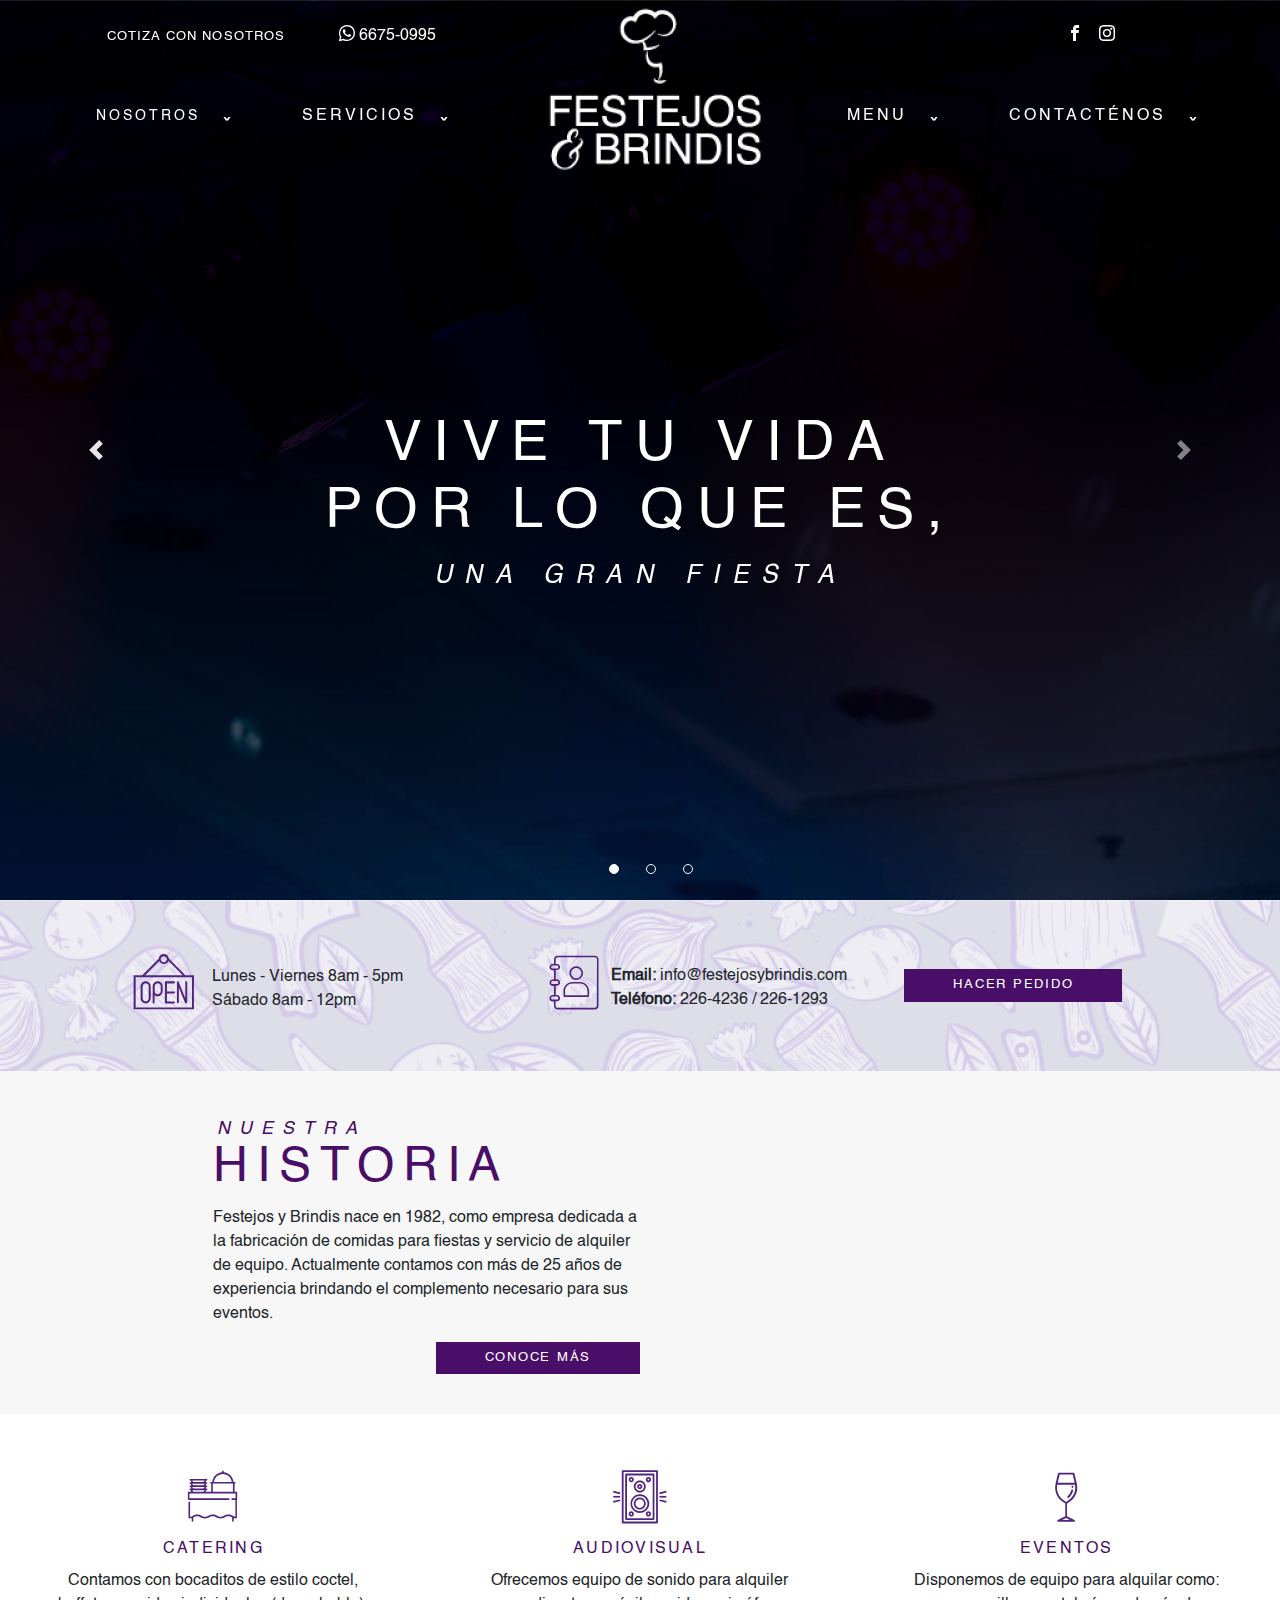
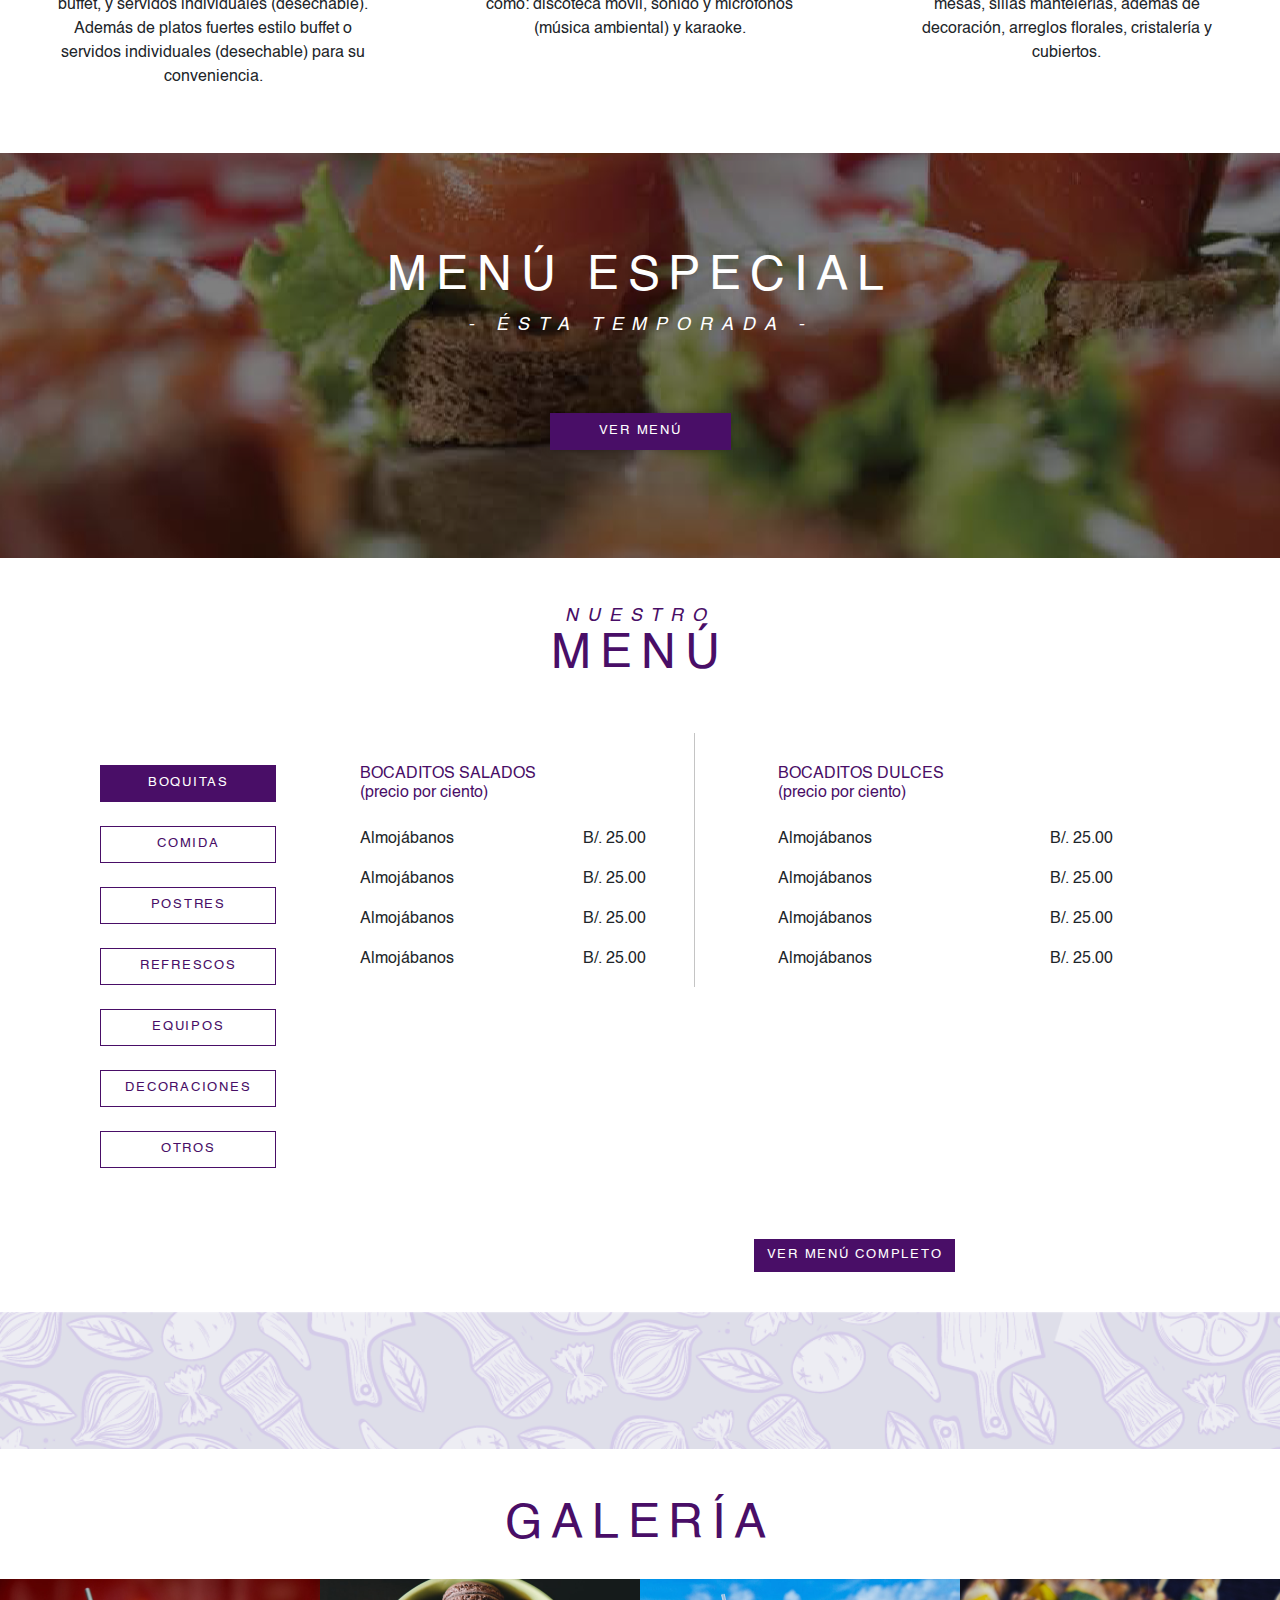
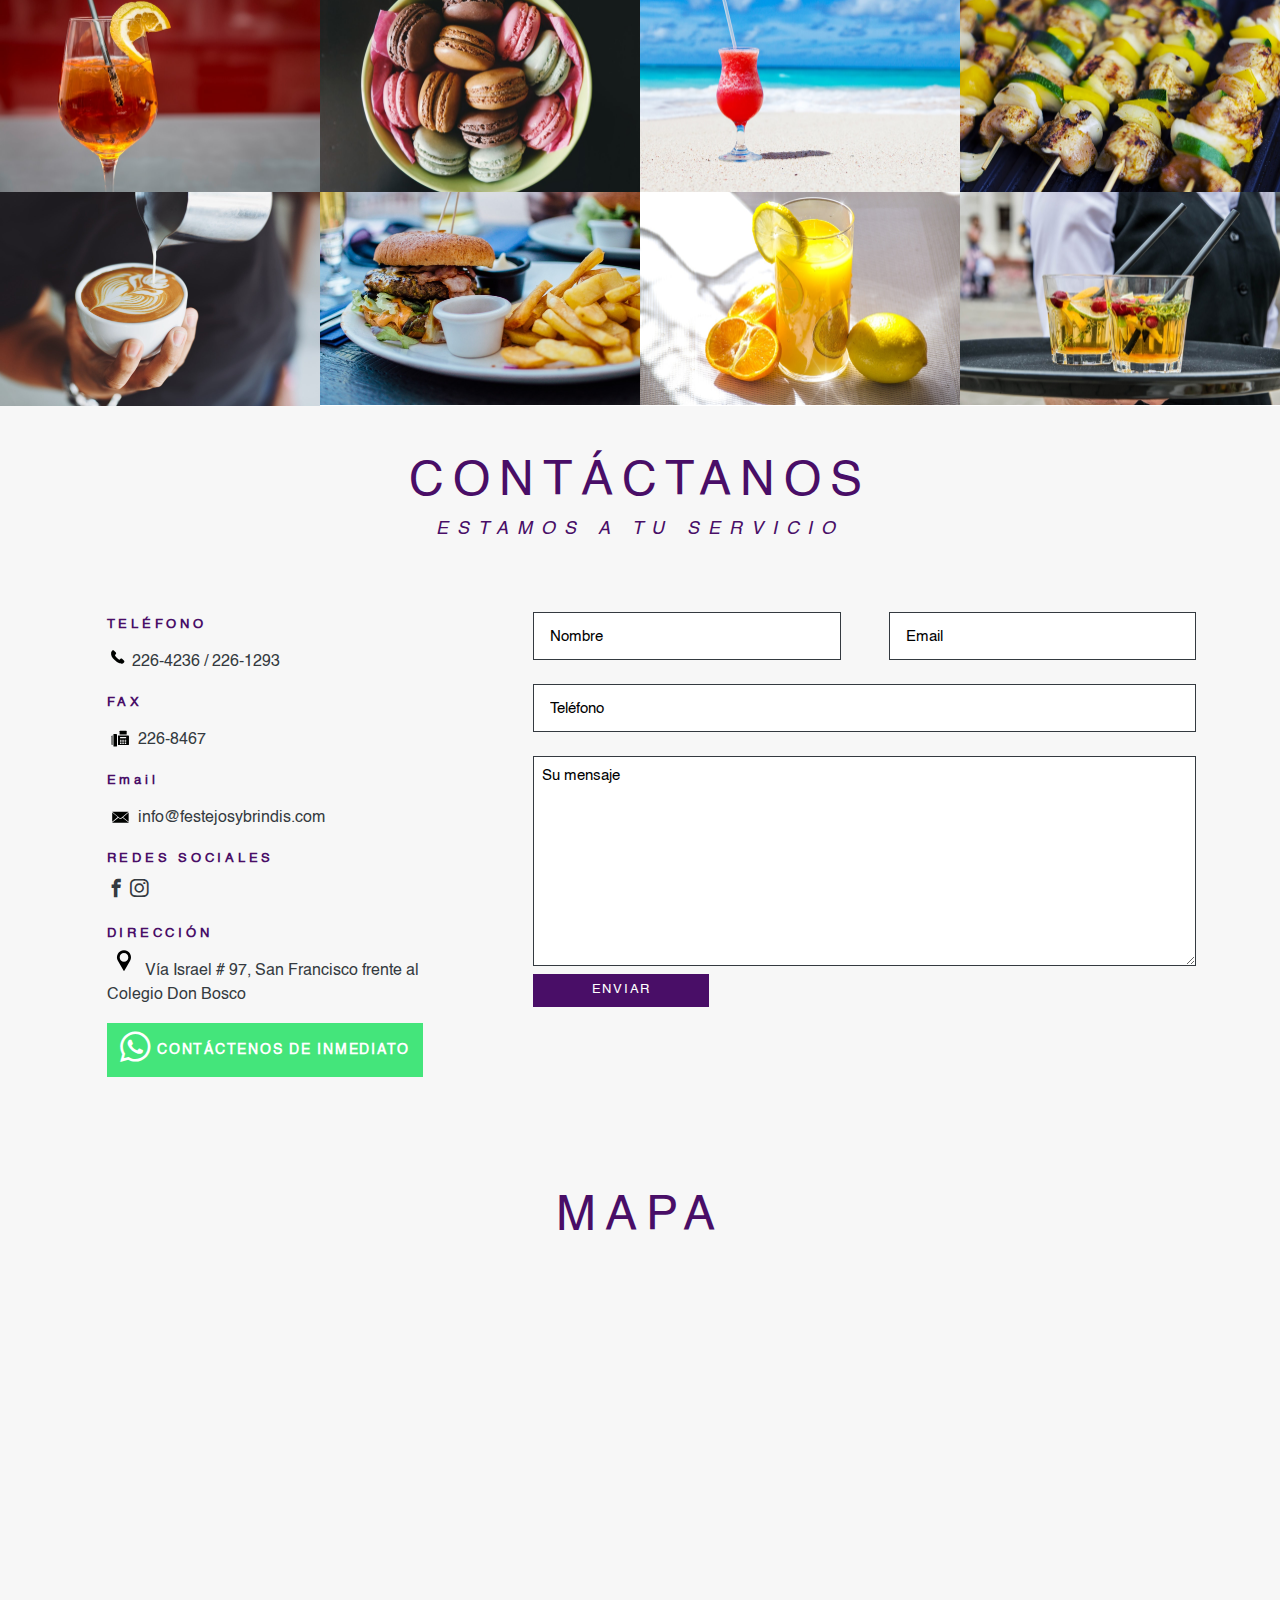
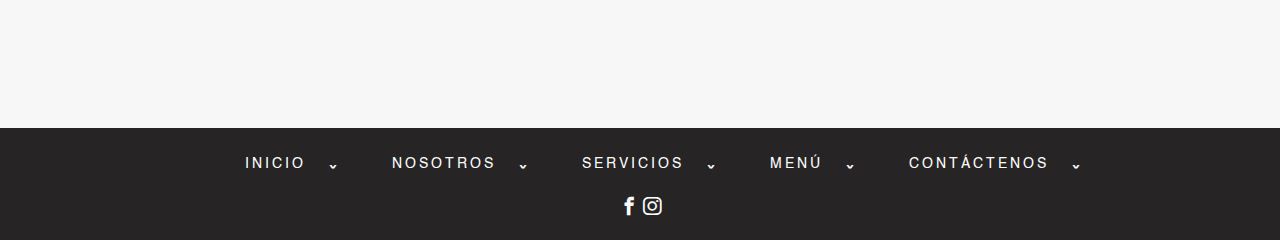
==== commit 4f2272f6: "Reemplazo de archivos" ====
--- a/index.html
+++ b/index.html
@@ -5,13 +5,12 @@
   <meta name="viewport" content="width=device-width, initial-scale=1.0">
   <meta http-equiv="X-UA-Compatible" content="ie=edge">
   <link rel="stylesheet" href="Magnific-Popup-master/dist/magnific-popup.css">
-  <link rel="stylesheet" href="bootstrap-4.0/dist/css/bootstrap.min.css">
+  <link rel="stylesheet" href="https://maxcdn.bootstrapcdn.com/bootstrap/4.0.0/css/bootstrap.min.css" integrity="sha384-Gn5384xqQ1aoWXA+058RXPxPg6fy4IWvTNh0E263XmFcJlSAwiGgFAW/dAiS6JXm" crossorigin="anonymous">
   <link rel="stylesheet" href="IcoMoon-Free/style.css">
   <link rel="stylesheet" href="css/style.css">
   <title>Brindis y Festejos | Inicio</title>
 </head>
 <body class="overflow-hidden">
-
   <svg class="sr-only">
     <defs>
       <g id="open_icon">
@@ -364,7 +363,6 @@
     </div>
   </section>
 
-
   <section class="s-services grid-wrp grid-12cols mt-5">
 
     <div class="s-services__catering cols12-media992 mt-4 mt-lg-0">
@@ -1132,8 +1130,9 @@
 
   <script type="text/javascript" src="js/jquery-3.2.1.js"></script>
   <script src="Magnific-Popup-master/dist/jquery.magnific-popup.min.js"></script>
-  <script type="text/javascript" src="bootstrap-4.0/assets/js/vendor/popper.min.js"></script>
-  <script type="text/javascript" src="bootstrap-4.0/dist/js/bootstrap.min.js"></script>
+  <script src="https://code.jquery.com/jquery-3.2.1.slim.min.js" integrity="sha384-KJ3o2DKtIkvYIK3UENzmM7KCkRr/rE9/Qpg6aAZGJwFDMVNA/GpGFF93hXpG5KkN" crossorigin="anonymous"></script>
+  <script src="https://cdnjs.cloudflare.com/ajax/libs/popper.js/1.12.9/umd/popper.min.js" integrity="sha384-ApNbgh9B+Y1QKtv3Rn7W3mgPxhU9K/ScQsAP7hUibX39j7fakFPskvXusvfa0b4Q" crossorigin="anonymous"></script>
+  <script src="https://maxcdn.bootstrapcdn.com/bootstrap/4.0.0/js/bootstrap.min.js" integrity="sha384-JZR6Spejh4U02d8jOt6vLEHfe/JQGiRRSQQxSfFWpi1MquVdAyjUar5+76PVCmYl" crossorigin="anonymous"></script>
   <script type="text/javascript" src="js/scripts.js"></script>
 </body>
 </html>
